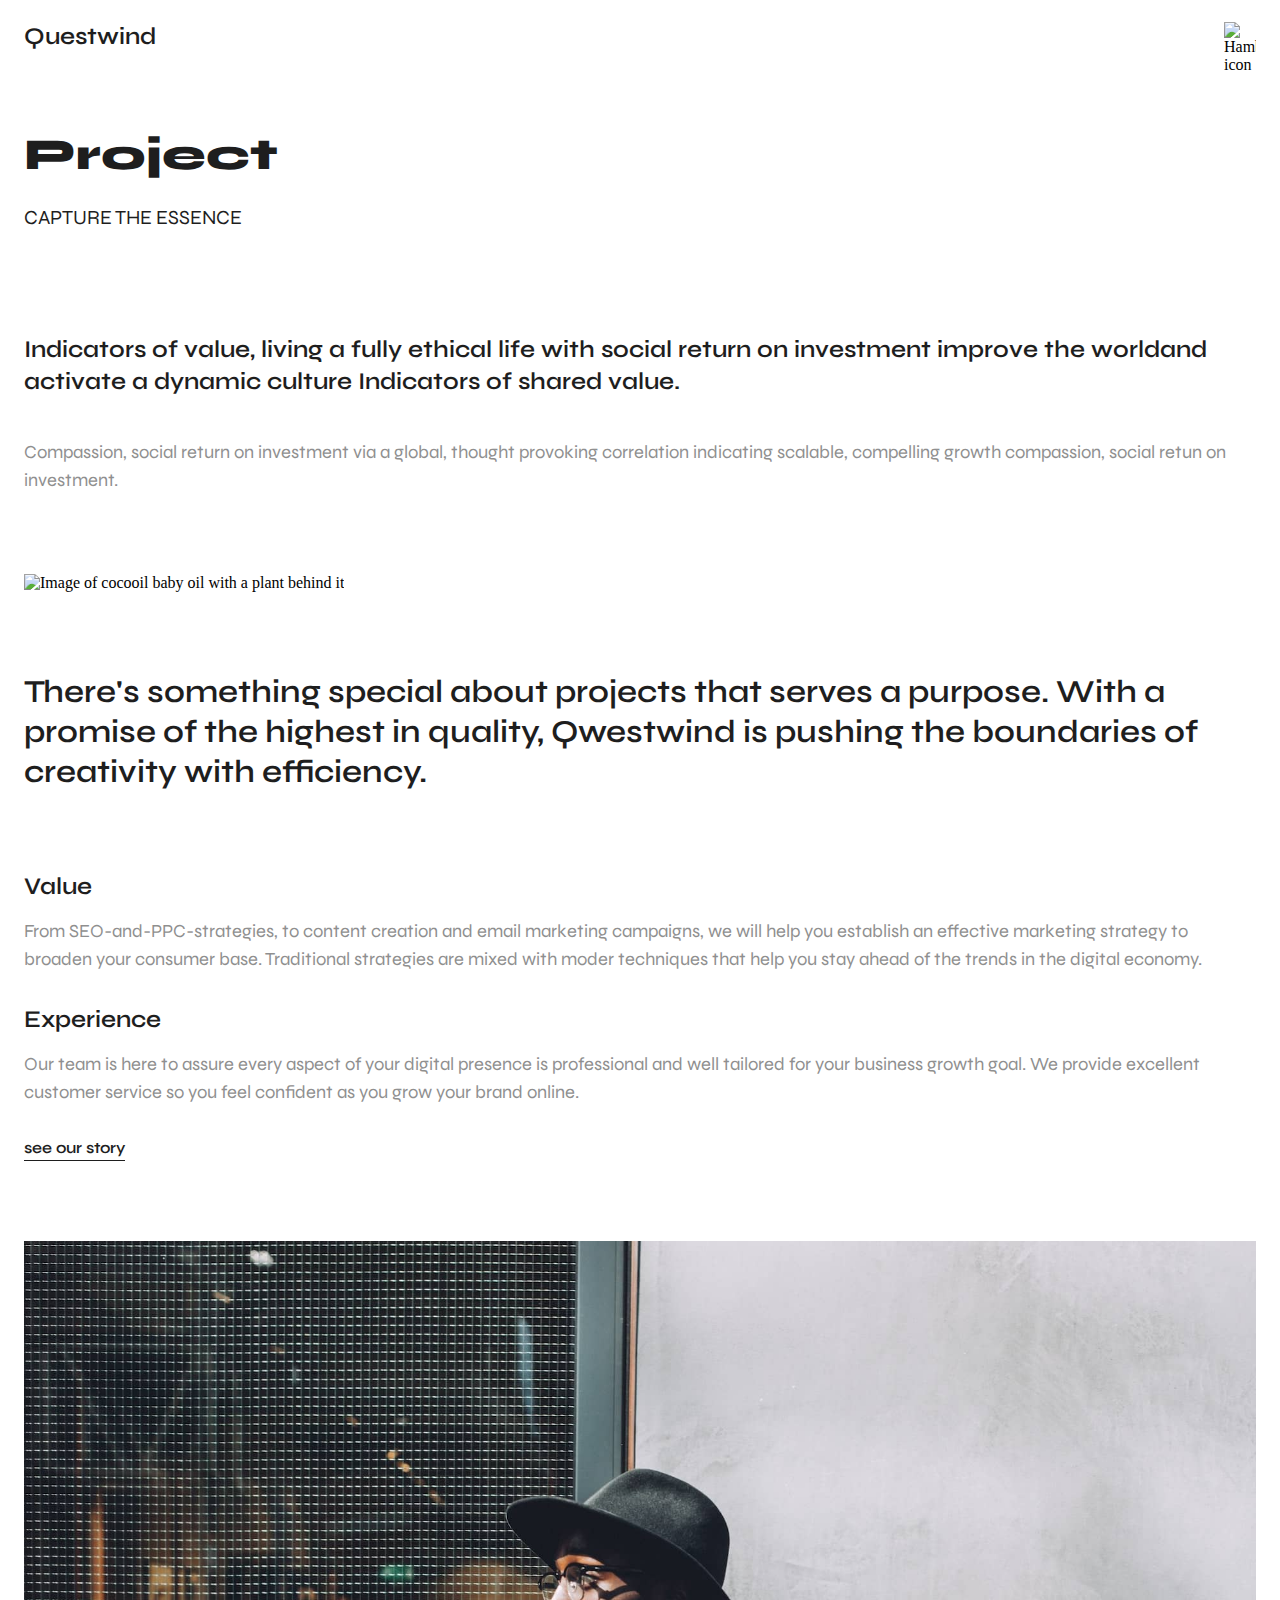
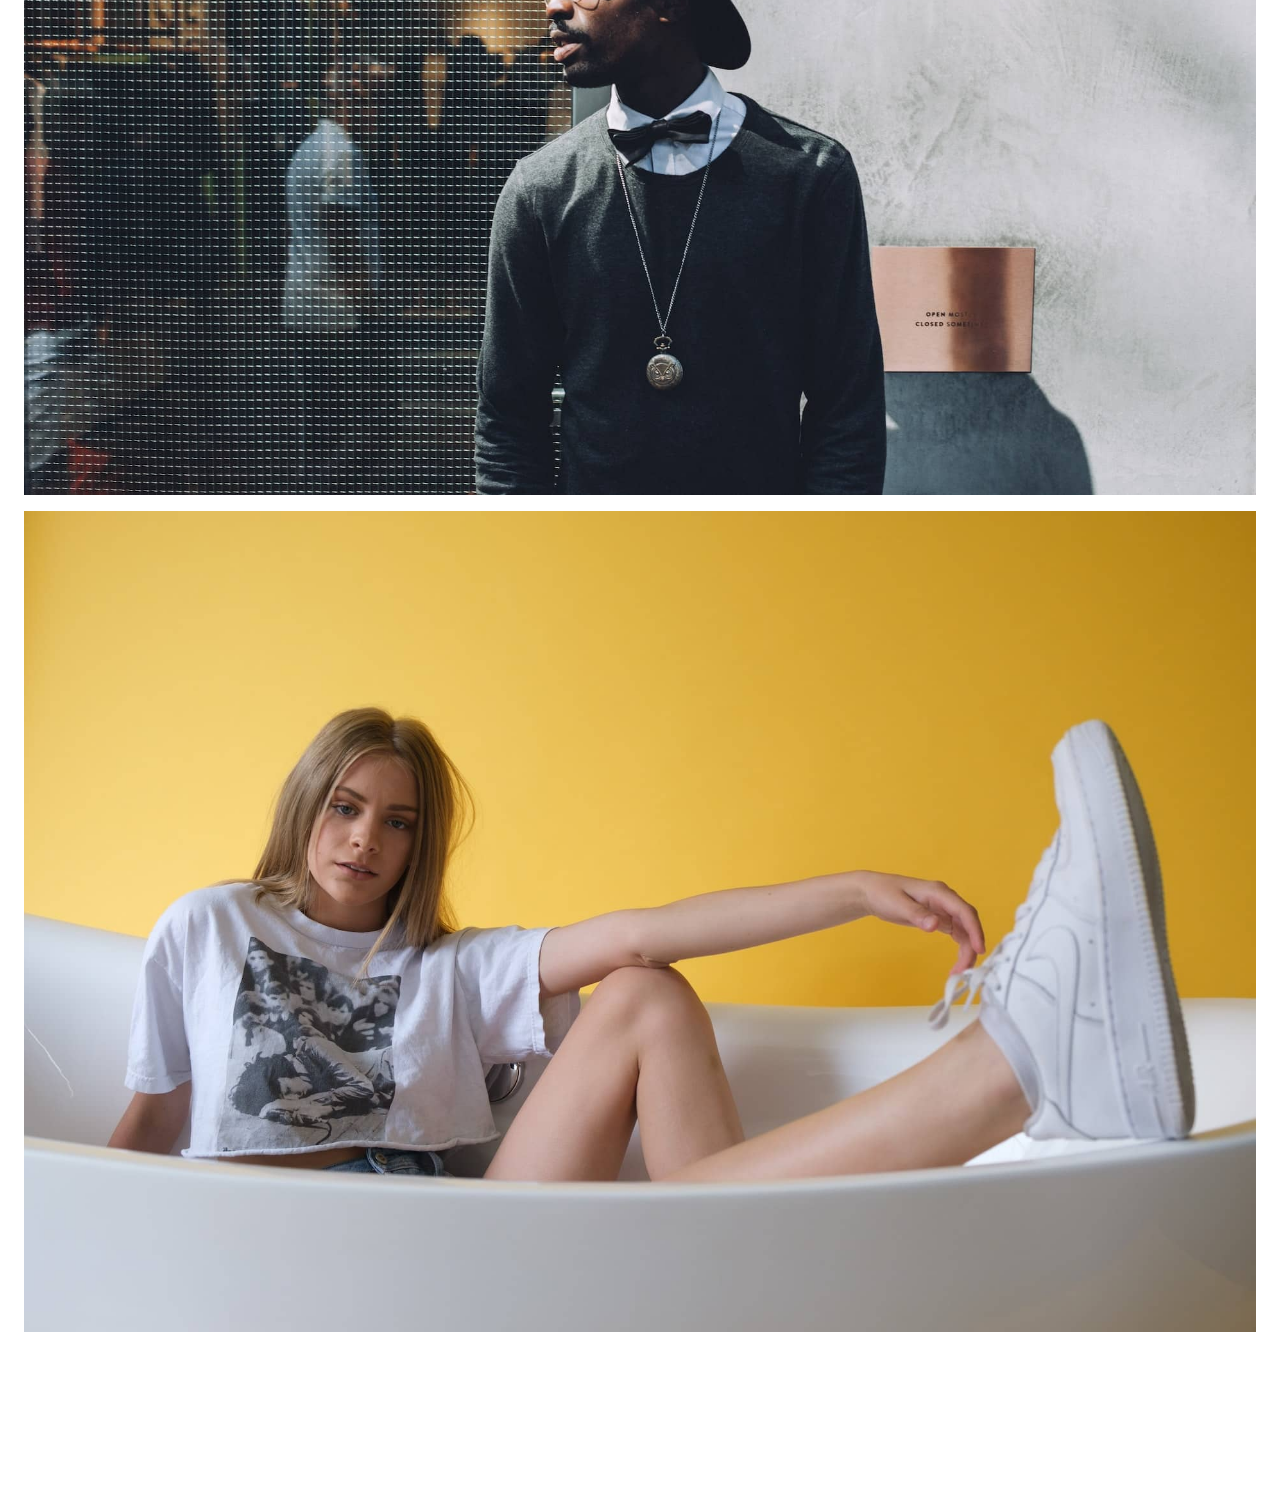
==== project.html @ c07ba143 "Merge pull request #1 from kevnhortn/project-page" ====
<!DOCTYPE html>
<html lang="en">
	<head>
		<meta charset="UTF-8" />
		<meta http-equiv="X-UA-Compatible" content="IE=edge" />
		<meta name="viewport" content="width=device-width, initial-scale=1.0" />
		<link rel="stylesheet" href="/styles/style.css" />
		<link
			rel="stylesheet"
			href="https://cdn.jsdelivr.net/gh/devicons/devicon@v2.15.1/devicon.min.css"
		/>

		<link
			rel="shortcut icon"
			href="/images/assets/questwind-logo.svg"
			type="image/x-icon"
		/>
		<title>Questwind | Project</title>
	</head>
	<body>
		<div class="grid">
			<nav class="project-nav-container">
				<div class="project-nav-wrapper">
					<h3 class="logo-word"><a href="#">Questwind</a></h3>
					<img
						class="hamburger-icon"
						src="/images/assets/q-hamburger-icon.svg"
						alt="Hamburger icon"
					/>
				</div>
			</nav>
			<header class="project-header">
				<div class="left">
					<h1 class="project-heading">Project</h1>
				</div>
				<div class="right">
					<h3 class="project-subheading">Capture the Essence</h3>
					<ul class="project-social-list">
						<li class="project-social-item">
							<a href="#">
								<i
									class="devicon-twitter-original"
									style="color: black"
								></i>
							</a>
						</li>
						<li class="project-social-item">
							<a href="#">
								<i class="devicon-facebook-plain"></i>
							</a>
						</li>
						<li class="project-social-item">
							<a href="#">
								<i class="devicon-behance-plain"></i>
							</a>
						</li>
					</ul>
					<h3 class="long-subheading">
						Indicators of value, living a fully ethical life with
						social return on investment improve the worldand
						activate a dynamic culture Indicators of shared value.
					</h3>
					<p class="soft-txt">
						Compassion, social return on investment via a global,
						thought provoking correlation indicating scalable,
						compelling growth compassion, social retun on
						investment.
					</p>
				</div>
			</header>
			<section class="project-body-container">
				<div class="project-body">
					<img
						class="top-img"
						src="/images/assets/img-1.jpg"
						alt="Image of cocooil baby oil with a plant behind it"
					/>
					<h2 class="bigger-subheading">
						There's something special about projects that serves a
						purpose. With a promise of the highest in quality,
						Qwestwind is pushing the boundaries of creativity with
						efficiency.
					</h2>
					<h3 class="bold">Value</h3>
					<p class="soft-txt">
						From SEO-and-PPC-strategies, to content creation and
						email marketing campaigns, we will help you establish an
						effective marketing strategy to broaden your consumer
						base. Traditional strategies are mixed with moder
						techniques that help you stay ahead of the trends in the
						digital economy.
					</p>
					<h3 class="bold">Experience</h3>
					<p class="soft-txt">
						Our team is here to assure every aspect of your digital
						presence is professional and well tailored for your
						business growth goal. We provide excellent customer
						service so you feel confident as you grow your brand
						online.
					</p>
					<div class="btn-wrapper">
						<a href="#" class="underline">see our story</a>
					</div>
					<div class="two-col-img-wrapper">
						<img
							src="/images/assets/img-2.jpg"
							alt="Man standing outside wearing a fedora hat during a sunny day"
						/>
						<img
							src="/images/assets/img-3.jpg"
							alt="Woman in white and blue floral shirt and white shorts sitting in empty bath tub with feet propped up on edge of tub"
						/>
					</div>
				</div>
			</section>
		</div>
		<script src="/app/app.js"></script>
	</body>
</html>
---- styles/style.css ----
@import url("https://fonts.googleapis.com/css2?family=Syne:wght@400;600;800&display=swap");
html {
  font-size: 100%;
  box-sizing: border-box;
  scroll-behavior: smooth;
  padding: 0;
}

*,
*::before,
*::after {
  box-sizing: inherit;
}

body {
  margin: 0;
  padding: 0;
  position: relative;
  background-color: white;
  -webkit-font-smoothing: antialiased;
}

a,
p,
h1,
h2,
h3,
h4 {
  margin: 0;
}

img {
  margin: 0;
}

h1,
h2,
h3 {
  font-family: "Syne", "Gill Sans", "Gill Sans MT", sans-serif;
  color: #1e1e1e;
}

h1 {
  font-size: 4rem;
  font-weight: 800;
}

h2 {
  font-size: 3rem;
  font-weight: 400;
}

h3 {
  font-size: 2rem;
  font-weight: 400;
}

p {
  font-family: "Syne", "Gill Sans", "Gill Sans MT", sans-serif;
  font-size: 1.25rem;
  color: #5b5b5b;
}

a {
  font-family: "Syne", "Gill Sans", "Gill Sans MT", sans-serif;
  text-decoration: none;
  color: #1e1e1e;
  position: relative;
}

.underline {
  display: grid;
  justify-self: center;
  padding-bottom: 0.25rem;
  font-weight: 600;
  align-self: start;
  text-transform: lowercase;
}

.underline::before {
  content: "";
  position: absolute;
  left: 0;
  bottom: 0;
  height: 1px;
  width: 100%;
  background-color: #1e1e1e;
  transform-origin: 0% 50%;
  transform: translate(0px, 0px);
  transition: color 300ms ease-in-out;
}

.underline:hover ~ .underline:hover::before {
  color: #fe5d26;
}

.copy-txt {
  font-family: "Syne", "Gill Sans", "Gill Sans MT", sans-serif;
}

ul li {
  list-style: none;
}

ul {
  margin: 0;
  padding: 0;
}

@media (min-width: 0px) {
  .grid {
    display: flex;
    flex-direction: column;
    width: 100%;
    position: relative;
  }
  .grid .top-element-wrapper {
    display: flex;
    position: absolute;
    justify-content: space-between;
    align-items: center;
    width: 100%;
    padding: 2.5rem 1.25rem 0;
  }
  .grid .top-element-wrapper .logo,
.grid .top-element-wrapper .hamburger-icon {
    width: 2rem;
    z-index: 4;
  }
  .grid .top-element-wrapper .logo:hover,
.grid .top-element-wrapper .hamburger-icon:hover {
    cursor: pointer;
  }
  .grid .project-nav-container {
    width: 100%;
    display: grid;
    position: relative;
    padding: 0 1.5rem;
    align-items: center;
    height: 6rem;
    margin-bottom: 2rem;
  }
  .grid .project-nav-container .project-nav-wrapper {
    display: flex;
    justify-content: space-between;
  }
  .grid .project-nav-container .project-nav-wrapper .logo-word {
    font-size: 1.5rem;
    font-weight: 600;
  }
  .grid .project-nav-container .project-nav-wrapper .hamburger-icon {
    width: 2rem;
  }
  .grid .soft-txt {
    color: #8f8f8f;
    font-weight: 400;
    font-size: 1.15rem;
    line-height: 1.75rem;
  }
  .grid .project-header {
    display: grid;
    width: 100%;
    padding: 0 1.5rem;
  }
  .grid .project-header .project-heading {
    font-size: 2.75rem;
    margin-bottom: 1.5rem;
  }
  .grid .project-header .project-subheading {
    font-size: 1.25rem;
    margin-bottom: 1.5rem;
    text-transform: uppercase;
  }
  .grid .project-header .project-social-list {
    display: flex;
    gap: 2rem;
    margin-bottom: 5rem;
  }
  .grid .project-header .long-subheading {
    font-size: 1.5rem;
    font-weight: 600;
    line-height: 2rem;
    margin-bottom: 2.5rem;
  }
  .grid .project-body-container {
    width: 100%;
    margin: 5rem 0;
  }
  .grid .project-body-container .project-body {
    padding: 0 1.5rem;
  }
  .grid .project-body-container .project-body .top-img {
    width: 100%;
    margin-bottom: 5rem;
  }
  .grid .project-body-container .project-body .bigger-subheading {
    font-size: 2rem;
    font-weight: 600;
    line-height: 2.5rem;
    margin-bottom: 5rem;
  }
  .grid .project-body-container .project-body .bold {
    font-size: 1.5rem;
    font-weight: 600;
    margin-bottom: 1rem;
  }
  .grid .project-body-container .project-body .soft-txt {
    padding-bottom: 2rem;
  }
  .grid .project-body-container .project-body .btn-wrapper {
    display: grid;
    justify-content: start;
  }
  .grid .project-body-container .project-body .two-col-img-wrapper {
    display: flex;
    flex-direction: column;
    gap: 1rem;
    margin: 5rem 0;
  }
  .grid .project-body-container .project-body .two-col-img-wrapper img {
    width: 100%;
  }
  .grid__main {
    display: flex;
    flex-direction: column-reverse;
    justify-content: space-between;
  }
  .grid__main .left {
    justify-content: center;
    justify-self: center;
    align-items: center;
    align-self: center;
    height: 50vh;
    display: grid;
    gap: 1.5rem;
    position: relative;
  }
  .grid__main .left .title-list {
    align-self: end;
    text-align: center;
    display: flex;
    flex-direction: column;
    gap: 0.5rem;
  }
  .grid__main .left .title-item {
    align-self: center;
    justify-self: center;
    text-transform: lowercase;
    position: relative;
  }
  .grid__main .left .title-item a {
    font-size: 1.5rem;
    transition: all 300ms linear;
    position: relative;
  }
  .grid__main .left .title-item a::before {
    width: 0;
    position: absolute;
    transition: all 300ms linear;
  }
  .grid__main .left .title-item a:hover ~ span {
    transform: translateX(15%);
  }
  .grid__main .left .title-item a:hover::before {
    content: "";
    position: absolute;
    left: -0.5rem;
    bottom: 0.35rem;
    width: 100%;
    height: 1rem;
    background: #c1dbb3;
    z-index: -1;
    border-radius: 0 6px 2px 8px;
    transition: color 200ms cubic-bezier(0.785, 0.135, 0.15, 0.86), background-color 200ms cubic-bezier(0.785, 0.135, 0.15, 0.86);
  }
  .grid__main .right {
    width: 100%;
    align-items: center;
    height: 50vh;
    overflow: hidden;
    background-image: url("/images/assets/product-3.jpg");
    background-position: center center;
    background-size: cover;
    display: grid;
    position: relative;
  }
  .grid .hidden {
    display: none;
  }
  .grid .sidebar-container {
    background-color: #faedca;
    left: 0;
    top: 0;
    width: 100%;
    height: 100%;
    position: fixed;
    transform: translateX(-100%);
    transition: all 300ms ease-in-out;
    z-index: 100;
    display: grid;
  }
  .grid .sidebar-container .sidebar-wrapper {
    display: flex;
    padding: 3rem 2rem;
    height: 100vh;
    align-items: start;
    position: relative;
  }
  .grid .sidebar-container .sidebar-wrapper .sidebar-list {
    display: flex;
    flex-direction: column;
    gap: 1rem;
    margin-top: 6rem;
  }
  .grid .sidebar-container .sidebar-wrapper .sidebar-list a {
    font-size: 3rem;
    font-weight: 600;
  }
  .grid .sidebar-container .sidebar-wrapper .sb-social-list {
    display: none;
  }
  .grid .sidebar-container .close-icon {
    width: 1rem;
    position: absolute;
    top: 3rem;
    height: 1rem;
  }
  .grid .sidebar-container .close-icon:hover {
    cursor: pointer;
  }
  .grid .footer-container {
    width: 100%;
  }
  .grid .footer-container .footer-wrapper {
    width: 100%;
    display: flex;
    flex-direction: column;
    align-items: center;
    gap: 0.5rem;
    padding: 0 1.5rem 2rem;
  }
  .grid .footer-container .footer-wrapper .social-list {
    display: flex;
    justify-content: center;
    gap: 1.65rem;
  }
  .grid .footer-container .footer-wrapper .social-list .social-list-item a {
    color: #1e1e1e;
    font-size: 1.1rem;
    transition: color 300ms ease-in-out;
  }
  .grid .footer-container .footer-wrapper .social-list .social-list-item a:hover {
    color: #fe5d26;
  }
  .grid .footer-container .footer-wrapper .copy-txt {
    justify-content: center;
    color: #1e1e1e;
    filter: opacity(0.55);
    font-size: 1.1rem;
    z-index: 21;
  }
  .grid .project-counter {
    display: none;
  }
}
@media (min-width: 768px) {
  .grid__main {
    display: grid;
    grid-template-columns: repeat(2, 1fr);
    height: 100%;
  }
  .grid__main .left {
    height: 100vh;
    width: 100%;
  }
  .grid__main .left .title-list,
.grid__main .left .underline {
    margin-left: 4.5rem;
  }
  .grid__main .left .title-list {
    gap: 0;
  }
  .grid__main .left .title-item {
    align-self: start;
  }
  .grid__main .left .title-item a {
    font-size: 3rem;
  }
  .grid__main .left .underline {
    justify-self: start;
    transition: color 300ms ease-in-out;
  }
  .grid__main .left .underline:hover {
    color: #fe5d26;
  }
  .grid__main .right {
    height: 100%;
    background-position: center center;
  }
  .grid__main .project-counter {
    position: absolute;
    display: flex;
    transform: rotate(-90deg);
    align-self: center;
  }
  .grid__main .project-counter .project-counter-txt {
    display: flex;
    align-items: end;
    text-transform: lowercase;
    color: #1e1e1e;
    gap: 0.25rem;
  }
  .grid__main .project-counter .project-counter-txt #project-num-big {
    font-size: 3rem;
    line-height: 80%;
    margin-left: 1rem;
  }
  .footer-container {
    position: absolute;
    bottom: 0;
  }
  .footer-container .footer-wrapper {
    flex-direction: row !important;
    justify-content: space-between;
    padding: 0 2rem 2rem !important;
  }
  .footer-container .footer-wrapper .copy-txt {
    color: rgb(130, 130, 130) !important;
    filter: opacity(0.75) !important;
  }
  .top-element-wrapper {
    padding: 2.5rem 2rem 0 !important;
  }
  .sidebar-container {
    width: 50% !important;
    padding-left: 1rem;
    padding-right: 1rem;
  }
  .sidebar-container .sidebar-wrapper {
    flex-direction: column;
  }
  .sidebar-container .sidebar-list {
    margin-bottom: auto;
  }
  .sidebar-container .sb-social-list {
    display: flex !important;
    gap: 1.25rem;
    font-size: 1.1rem;
    width: 100%;
  }
  .sidebar-container .sidebar-item a,
.sidebar-container .sb-social-list-item a {
    transition: color 300ms ease-in-out;
  }
  .sidebar-container .sidebar-item a:hover,
.sidebar-container .sb-social-list-item a:hover {
    color: #fe5d26;
  }
  .social-list-item a,
.copy-txt {
    font-size: 1rem !important;
  }
}
@media (min-width: 1440px) {
  .title-list,
.underline {
    margin-left: 0 !important;
  }
  .sidebar-list,
.sb-social-list {
    padding-left: 6rem;
  }
}
.landing-img {
  width: 100%;
  max-width: 100%;
}

.center {
  text-align: center;
}

.project-img {
  position: absolute;
  inset: 0;
  width: 100%;
  max-width: 100%;
  opacity: 0;
  transition: opacity 300ms linear;
  background-position: center center;
}

.project-img img {
  width: 100%;
  height: 100%;
  -o-object-fit: cover;
     object-fit: cover;
  position: relative;
  border: none;
}

.active-img {
  inset: 0;
  width: 100%;
  z-index: 1;
  opacity: 1;
}

.img-positioner {
  margin: auto;
}/*# sourceMappingURL=style.css.map */
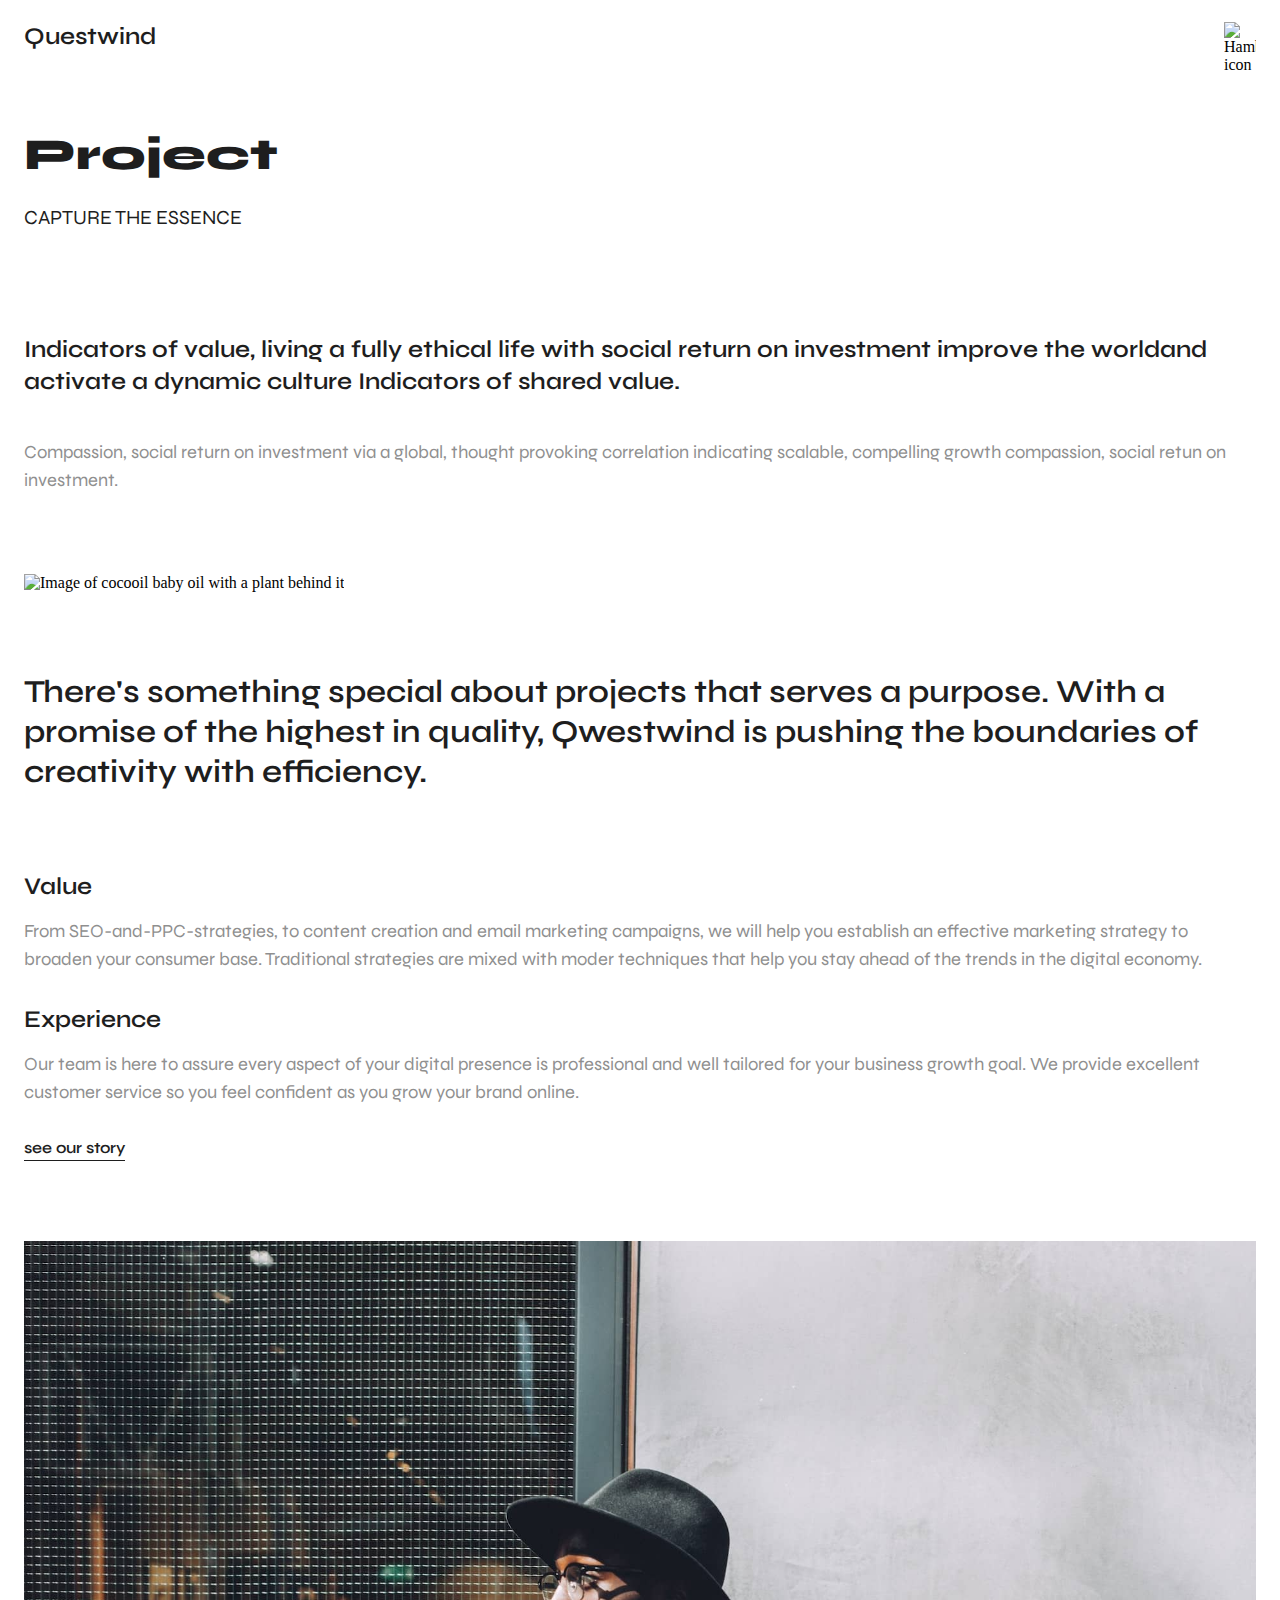
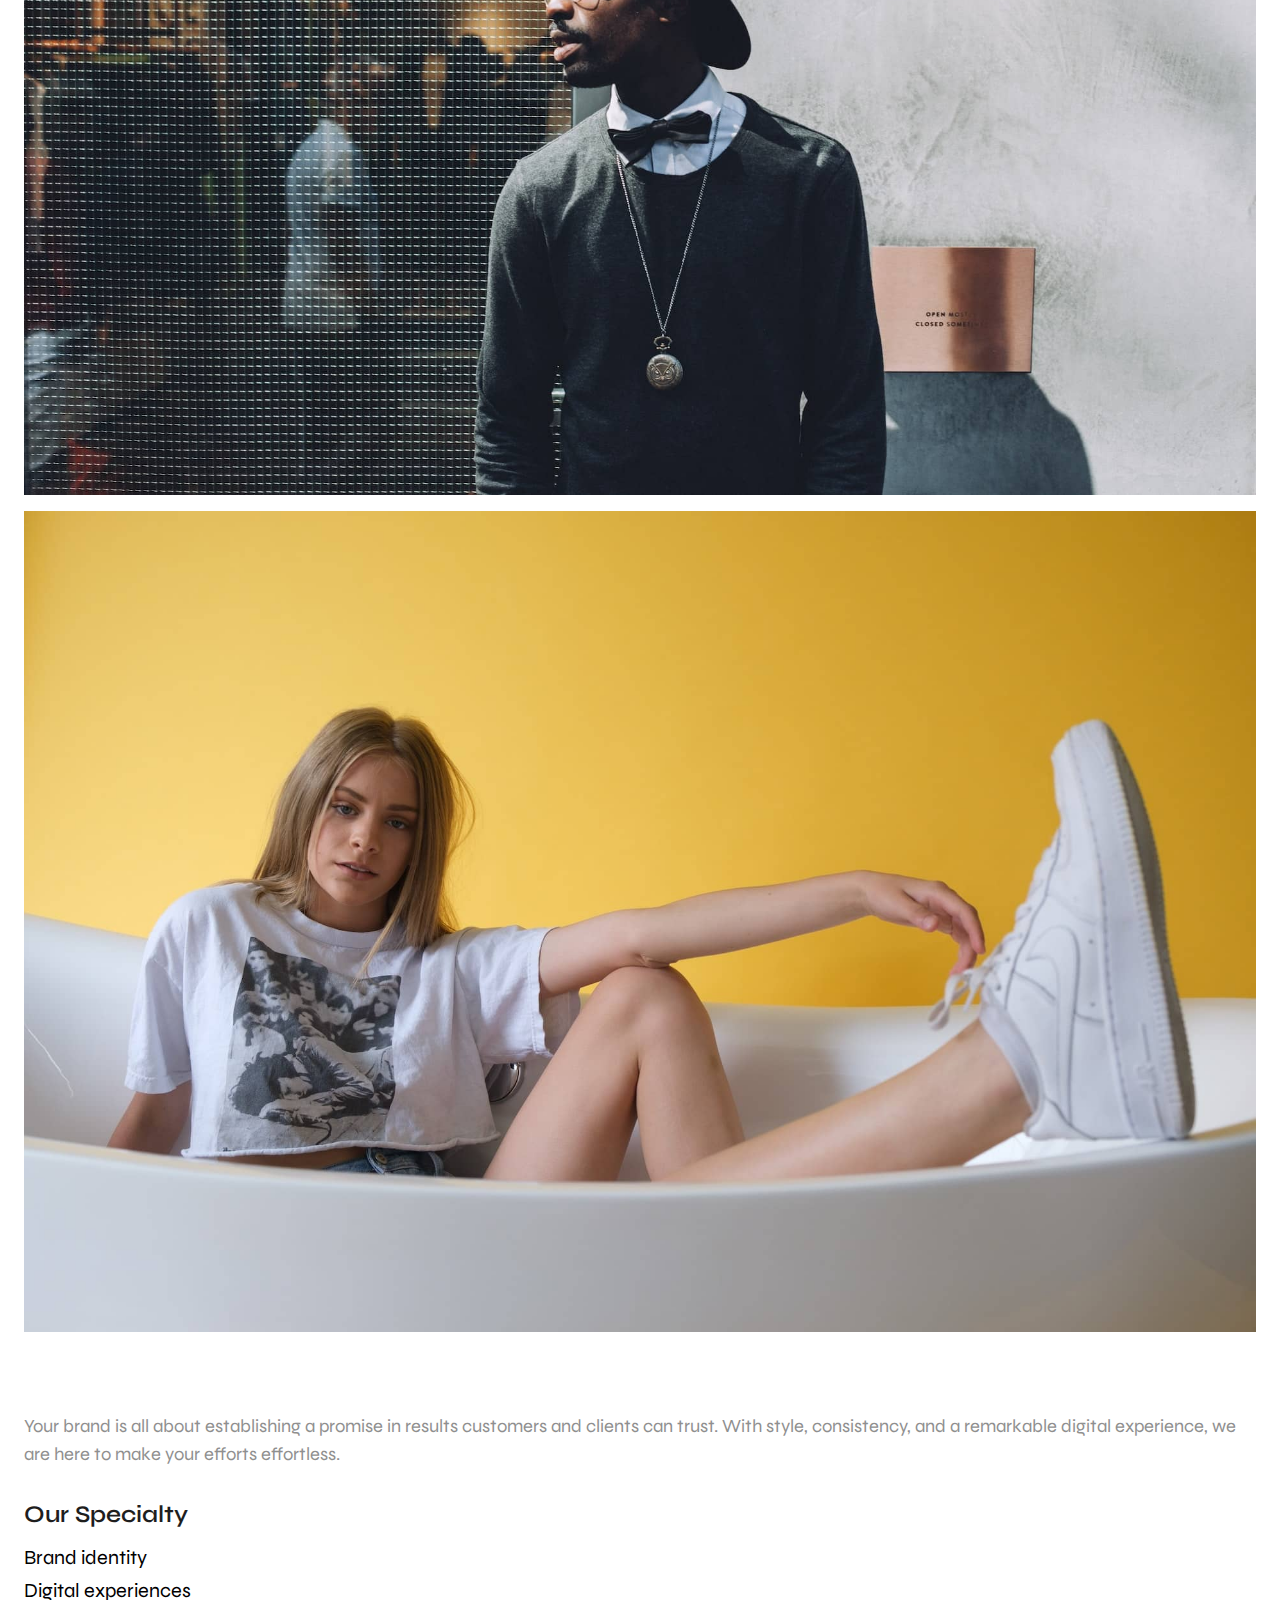
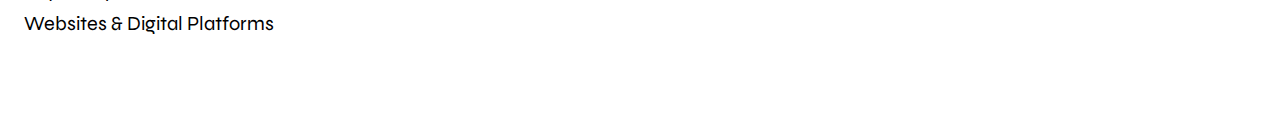
==== commit 0a2f4bcf: "Add copy below two-column image wrapper" ====
--- a/project.html
+++ b/project.html
@@ -108,8 +108,22 @@
 						/>
 						<img
 							src="/images/assets/img-3.jpg"
-							alt="Woman in white and blue floral shirt and white shorts sitting in empty bath tub with feet propped up on edge of tub"
+							alt="Woman in white and blue floral shirt and white shoes sitting in empty bath tub with feet propped up on edge of tub"
 						/>
+					</div>
+					<div class="content-wrapper">
+						<p class="soft-txt">
+							Your brand is all about establishing a promise in
+							results customers and clients can trust. With style,
+							consistency, and a remarkable digital experience, we
+							are here to make your efforts effortless.
+						</p>
+						<h3 class="bold">Our Specialty</h3>
+						<ul>
+							<li>Brand identity</li>
+							<li>Digital experiences</li>
+							<li>Websites & Digital Platforms</li>
+						</ul>
 					</div>
 				</div>
 			</section>
--- a/styles/style.css
+++ b/styles/style.css
@@ -100,6 +100,7 @@
 
 ul li {
   list-style: none;
+  font-family: "Syne", "Gill Sans", "Gill Sans MT", sans-serif;
 }
 
 ul {
@@ -219,6 +220,16 @@
   }
   .grid .project-body-container .project-body .two-col-img-wrapper img {
     width: 100%;
+  }
+  .grid .project-body-container .project-body .content-wrapper {
+    width: 100%;
+  }
+  .grid .project-body-container .project-body .content-wrapper ul {
+    display: grid;
+    gap: 0.5rem;
+  }
+  .grid .project-body-container .project-body .content-wrapper ul li {
+    font-size: 1.25rem;
   }
   .grid__main {
     display: flex;
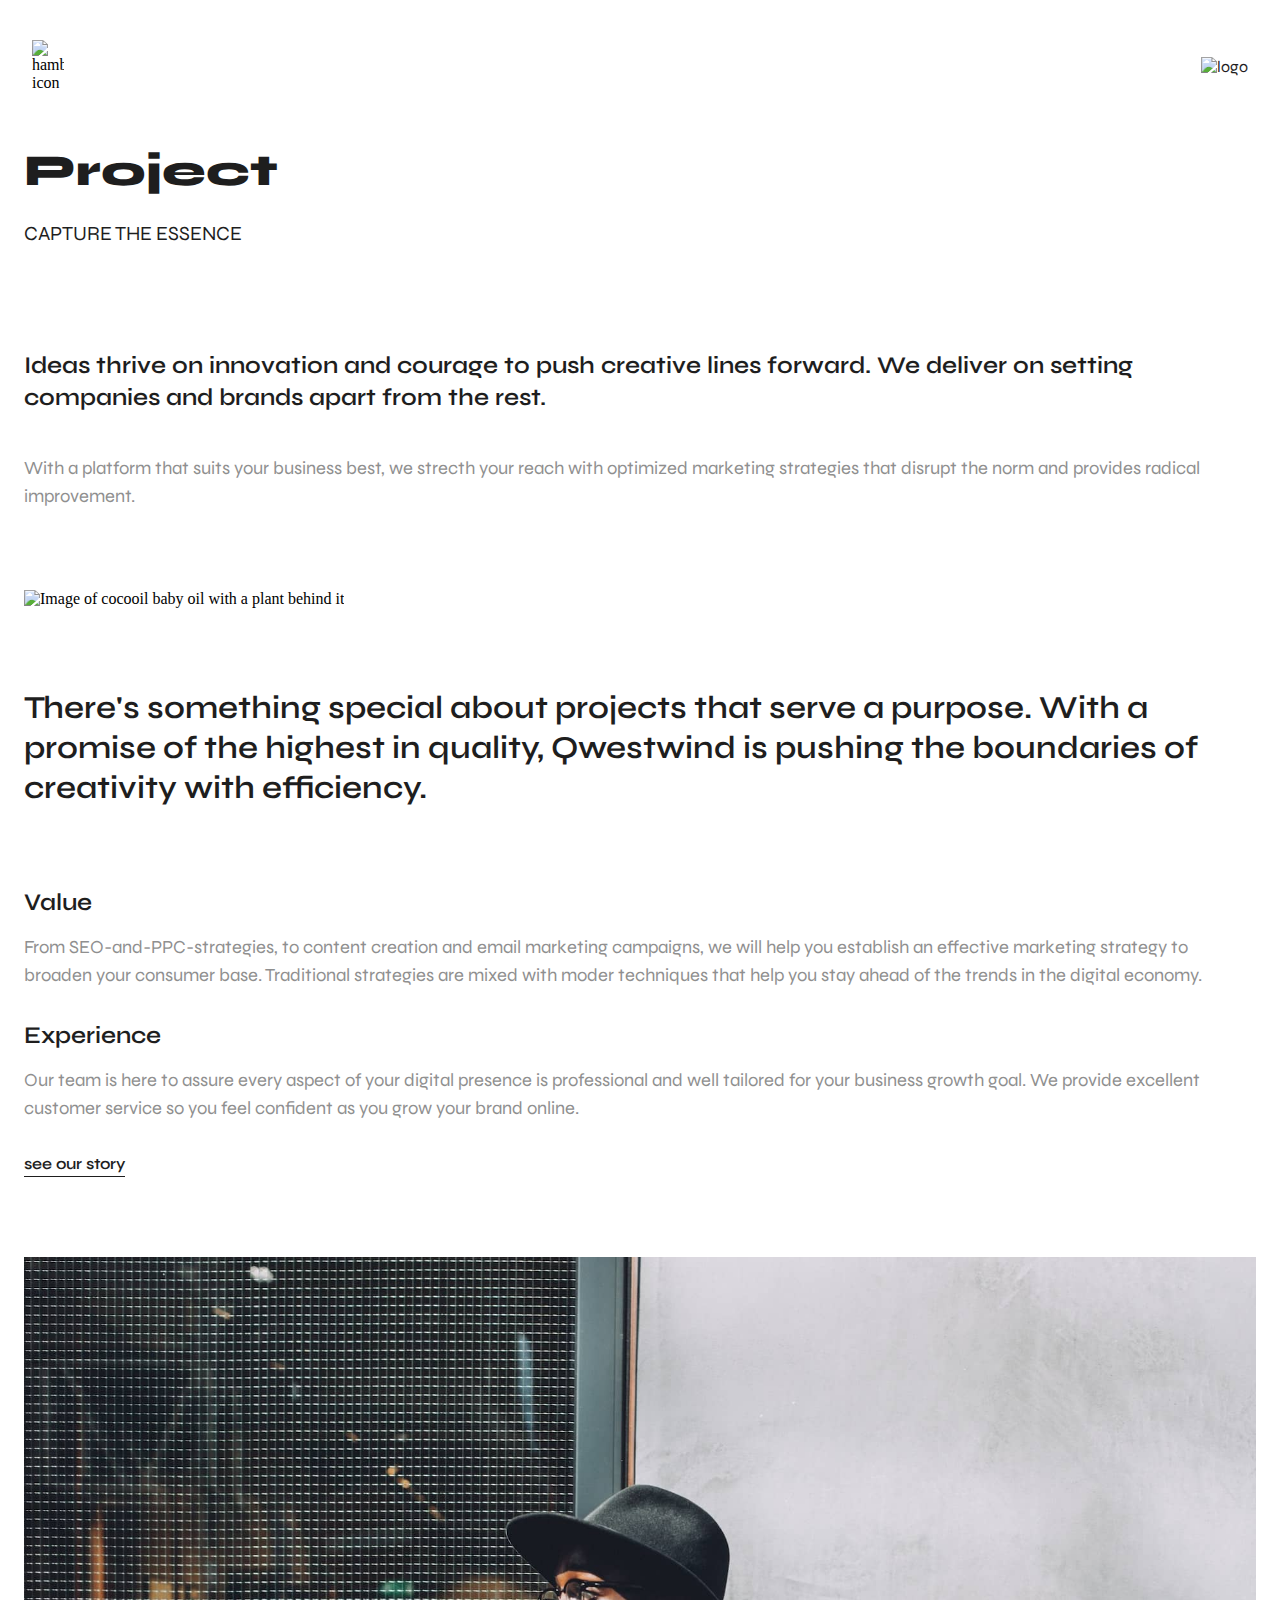
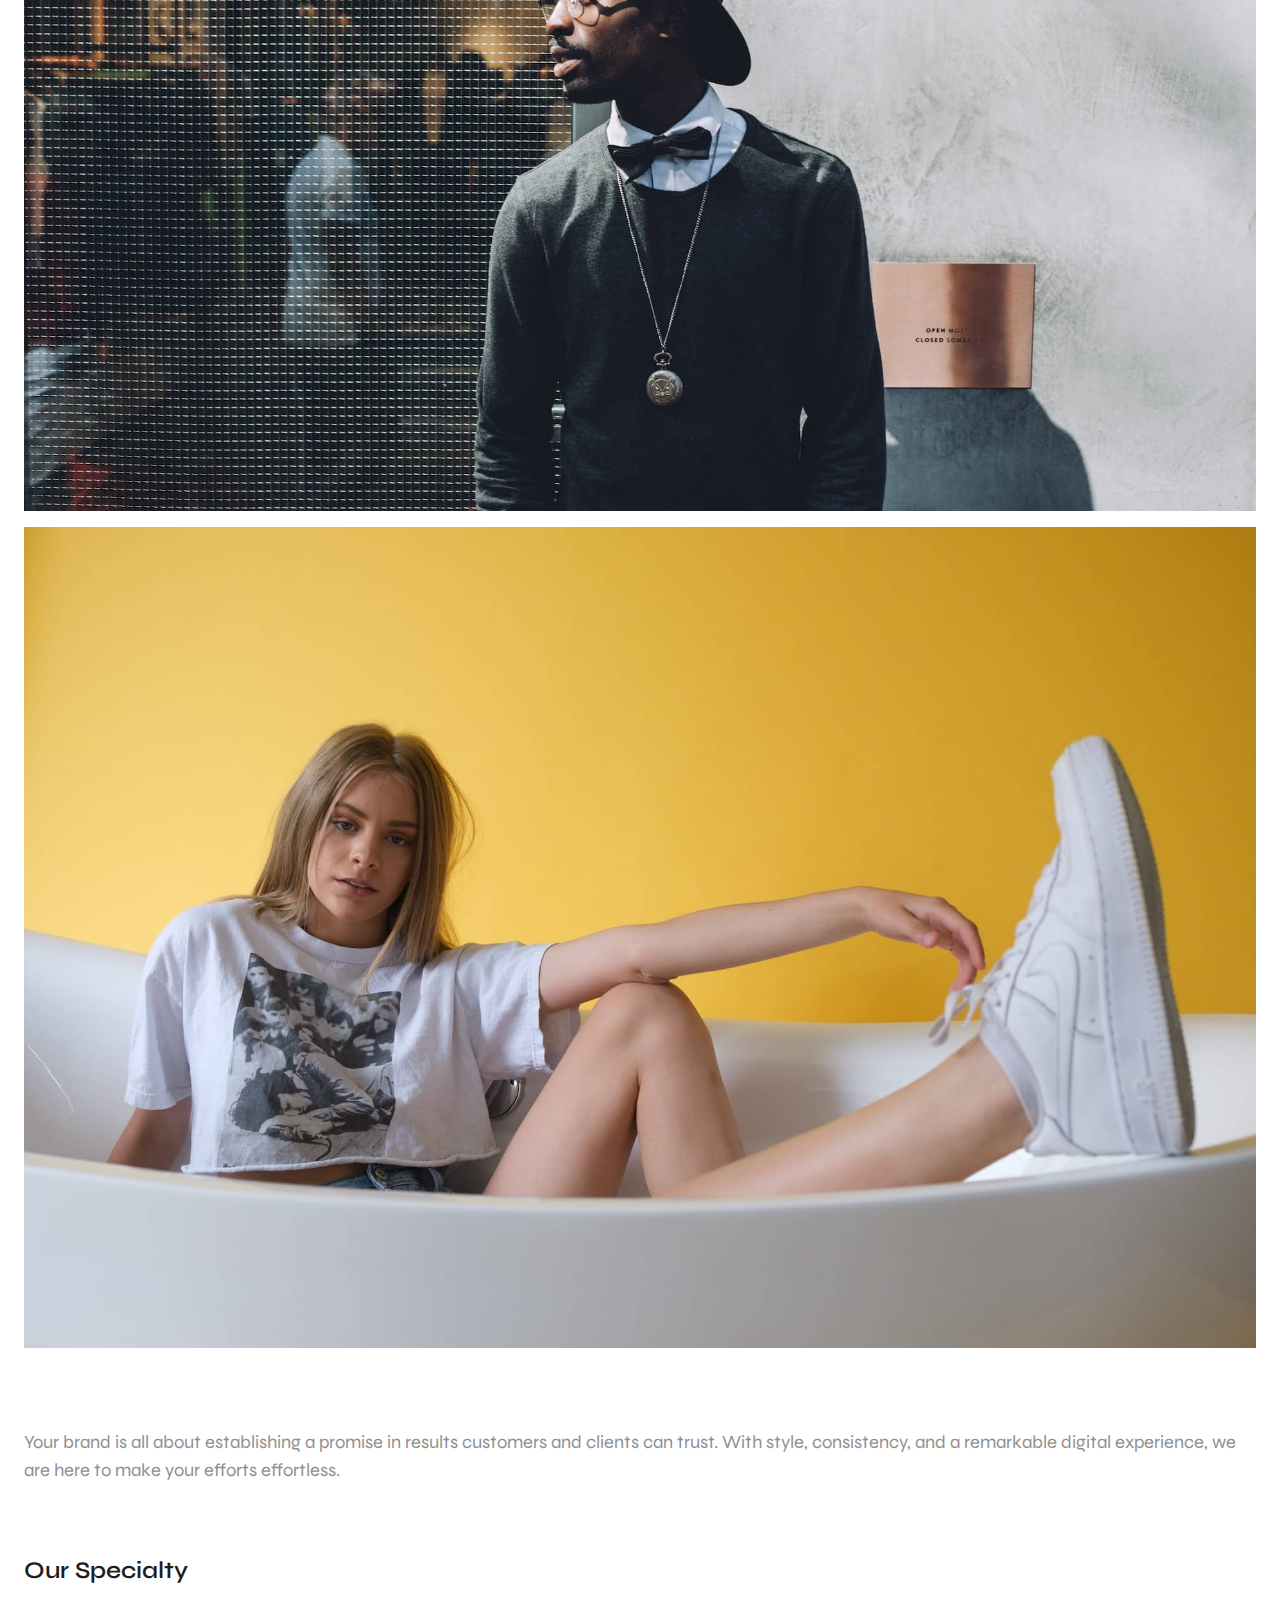
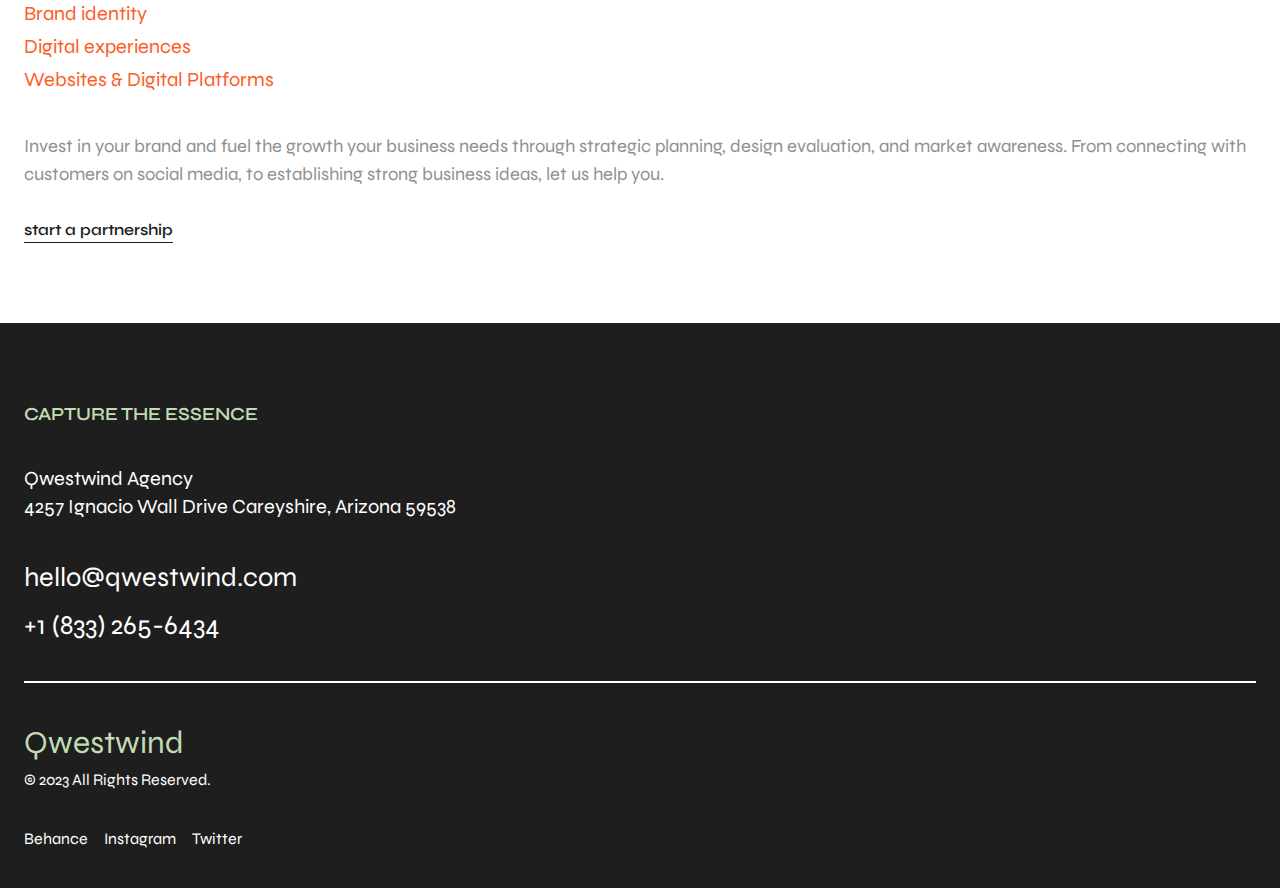
==== commit ca2293fd: "Fix nav element positioning and spacing" ====
--- a/project.html
+++ b/project.html
@@ -19,16 +19,19 @@
 	</head>
 	<body>
 		<div class="grid">
-			<nav class="project-nav-container">
-				<div class="project-nav-wrapper">
-					<h3 class="logo-word"><a href="#">Questwind</a></h3>
-					<img
-						class="hamburger-icon"
-						src="/images/assets/q-hamburger-icon.svg"
-						alt="Hamburger icon"
-					/>
-				</div>
-			</nav>
+			<div class="top-element-wrapper">
+				<img
+					class="hamburger-icon"
+					src="/images/assets/q-hamburger-icon.svg"
+					alt="hamburger icon"
+				/>
+				<a href="https://qwestwind.netlify.app/"
+					><img
+						class="logo"
+						src="/images/assets/questwind-logo.svg"
+						alt="logo"
+				/></a>
+			</div>
 			<header class="project-header">
 				<div class="left">
 					<h1 class="project-heading">Project</h1>
@@ -56,15 +59,14 @@
 						</li>
 					</ul>
 					<h3 class="long-subheading">
-						Indicators of value, living a fully ethical life with
-						social return on investment improve the worldand
-						activate a dynamic culture Indicators of shared value.
+						Ideas thrive on innovation and courage to push creative
+						lines forward. We deliver on setting companies and
+						brands apart from the rest.
 					</h3>
 					<p class="soft-txt">
-						Compassion, social return on investment via a global,
-						thought provoking correlation indicating scalable,
-						compelling growth compassion, social retun on
-						investment.
+						With a platform that suits your business best, we
+						strecth your reach with optimized marketing strategies
+						that disrupt the norm and provides radical improvement.
 					</p>
 				</div>
 			</header>
@@ -76,7 +78,7 @@
 						alt="Image of cocooil baby oil with a plant behind it"
 					/>
 					<h2 class="bigger-subheading">
-						There's something special about projects that serves a
+						There's something special about projects that serve a
 						purpose. With a promise of the highest in quality,
 						Qwestwind is pushing the boundaries of creativity with
 						efficiency.
@@ -124,9 +126,116 @@
 							<li>Digital experiences</li>
 							<li>Websites & Digital Platforms</li>
 						</ul>
+						<p class="soft-txt">
+							Invest in your brand and fuel the growth your
+							business needs through strategic planning, design
+							evaluation, and market awareness. From connecting
+							with customers on social media, to establishing
+							strong business ideas, let us help you.
+						</p>
+						<div class="btn-wrapper">
+							<a href="#" class="underline"
+								>Start a partnership</a
+							>
+						</div>
 					</div>
 				</div>
 			</section>
+			<!-- Sidebar -->
+			<aside class="sidebar-container hidden">
+				<div class="sidebar-wrapper">
+					<ul class="sidebar-list">
+						<li class="sidebar-item">
+							<a href="#">Home</a>
+						</li>
+						<li class="sidebar-item">
+							<a href="#">Works</a>
+						</li>
+						<li class="sidebar-item">
+							<a href="#">About</a>
+						</li>
+					</ul>
+					<ul class="sb-social-list">
+						<li class="sb-social-list-item">
+							<a href="#">Behance</a>
+						</li>
+						<li class="sb-social-list-item">
+							<a href="#">Instagram</a>
+						</li>
+						<li class="sb-social-list-item">
+							<a href="#">Twitter</a>
+						</li>
+					</ul>
+					<svg
+						class="close-icon"
+						xmlns="http://www.w3.org/2000/svg"
+						xmlns:xlink="http://www.w3.org/1999/xlink"
+						width="500"
+						zoomAndPan="magnify"
+						viewBox="0 0 375 374.999991"
+						height="500"
+						preserveAspectRatio="xMidYMid meet"
+						version="1.0"
+					>
+						<defs>
+							<clipPath id="aa205d617f">
+								<path
+									d="M 7 9 L 368 9 L 368 369.136719 L 7 369.136719 Z M 7 9 "
+									clip-rule="nonzero"
+								/>
+							</clipPath>
+						</defs>
+						<g clip-path="url(#aa205d617f)">
+							<path
+								fill="#1e1e1e"
+								d="M 238.234375 189.480469 L 356.542969 71.082031 C 370.570312 57.050781 370.570312 34.289062 356.542969 20.25 C 342.511719 6.21875 319.789062 6.21875 305.761719 20.25 L 187.453125 138.648438 L 69.144531 20.261719 C 55.125 6.21875 32.382812 6.21875 18.351562 20.261719 C 4.332031 34.289062 4.332031 57.050781 18.351562 71.09375 L 136.660156 189.480469 L 18.0625 308.167969 C 4.046875 322.199219 4.046875 344.960938 18.0625 358.988281 C 25.066406 366.007812 34.273438 369.519531 43.453125 369.519531 C 52.636719 369.519531 61.839844 366.007812 68.855469 358.988281 L 187.441406 240.3125 L 305.738281 358.703125 C 312.75 365.722656 321.945312 369.230469 331.128906 369.230469 C 340.308594 369.230469 349.503906 365.722656 356.515625 358.703125 C 370.546875 344.671875 370.546875 321.910156 356.515625 307.882812 Z M 238.234375 189.480469 "
+								fill-opacity="1"
+								fill-rule="nonzero"
+							/>
+						</g>
+					</svg>
+				</div>
+			</aside>
+			<!-- End of sidebar -->
+
+			<!-- Footer section -->
+			<footer class="project-footer-container">
+				<div class="footer-wrapper">
+					<section class="top-footer-row">
+						<div class="left">
+							<h3 class="footer-heading">Capture the Essence</h3>
+							<p class="footer-txt">
+								Qwestwind Agency <br />
+								4257 Ignacio Wall Drive Careyshire, Arizona
+								59538
+							</p>
+						</div>
+						<div class="right">
+							<h2 class="footer-heading-r">
+								hello@qwestwind.com
+							</h2>
+							<h2 class="footer-heading-r">+1 (833) 265-6434</h2>
+						</div>
+					</section>
+					<section class="bottom-footer-row">
+						<div class="left">
+							<h2 class="agency-name">Qwestwind</h2>
+							<small> &copy; 2023 All Rights Reserved. </small>
+						</div>
+						<ul class="footer-social-list">
+							<li class="social-list-item">
+								<a href="#">Behance</a>
+							</li>
+							<li class="social-list-item">
+								<a href="#">Instagram</a>
+							</li>
+							<li class="social-list-item">
+								<a href="#">Twitter</a>
+							</li>
+						</ul>
+					</section>
+				</div>
+			</footer>
 		</div>
 		<script src="/app/app.js"></script>
 	</body>
--- a/styles/style.css
+++ b/styles/style.css
@@ -98,7 +98,8 @@
   font-family: "Syne", "Gill Sans", "Gill Sans MT", sans-serif;
 }
 
-ul li {
+ul li,
+small {
   list-style: none;
   font-family: "Syne", "Gill Sans", "Gill Sans MT", sans-serif;
 }
@@ -161,7 +162,7 @@
   .grid .project-header {
     display: grid;
     width: 100%;
-    padding: 0 1.5rem;
+    padding: 9rem 1.5rem 0;
   }
   .grid .project-header .project-heading {
     font-size: 2.75rem;
@@ -224,12 +225,79 @@
   .grid .project-body-container .project-body .content-wrapper {
     width: 100%;
   }
+  .grid .project-body-container .project-body .content-wrapper .bold:first-of-type {
+    margin-top: 2.5rem;
+  }
   .grid .project-body-container .project-body .content-wrapper ul {
     display: grid;
     gap: 0.5rem;
+    margin-bottom: 2.5rem;
   }
   .grid .project-body-container .project-body .content-wrapper ul li {
     font-size: 1.25rem;
+    color: #fe5d26;
+  }
+  .grid .project-footer-container {
+    width: 100%;
+    background-color: #1e1e1e;
+  }
+  .grid .project-footer-container .footer-txt,
+.grid .project-footer-container .footer-heading-r,
+.grid .project-footer-container a,
+.grid .project-footer-container small {
+    color: white;
+  }
+  .grid .project-footer-container .footer-wrapper {
+    display: flex;
+    flex-direction: column;
+    padding: 5rem 1.5rem 2.5rem;
+  }
+  .grid .project-footer-container .footer-wrapper .top-footer-row {
+    display: flex;
+    flex-direction: column;
+    gap: 2.5rem;
+    border-bottom: 2px solid white;
+  }
+  .grid .project-footer-container .footer-wrapper .top-footer-row .left {
+    display: flex;
+    flex-direction: column;
+    gap: 2.5rem;
+  }
+  .grid .project-footer-container .footer-wrapper .top-footer-row .left .footer-heading {
+    font-size: 1.15rem;
+    text-transform: uppercase;
+    font-weight: 600;
+    color: #c1dbb3;
+  }
+  .grid .project-footer-container .footer-wrapper .top-footer-row .left .footer-txt {
+    line-height: 1.75rem;
+  }
+  .grid .project-footer-container .footer-wrapper .top-footer-row .right {
+    display: flex;
+    flex-direction: column;
+    margin-bottom: 2.5rem;
+    gap: 1rem;
+  }
+  .grid .project-footer-container .footer-wrapper .top-footer-row .right .footer-heading-r {
+    font-size: 1.7rem;
+  }
+  .grid .project-footer-container .footer-wrapper .bottom-footer-row {
+    display: flex;
+    flex-direction: column;
+    margin-top: 2.5rem;
+    gap: 2.5rem;
+  }
+  .grid .project-footer-container .footer-wrapper .bottom-footer-row .agency-name {
+    font-size: 2rem;
+    color: #c1dbb3;
+    margin-bottom: 0.5rem;
+  }
+  .grid .project-footer-container .footer-wrapper .bottom-footer-row small {
+    font-size: 1rem;
+  }
+  .grid .project-footer-container .footer-wrapper .bottom-footer-row .footer-social-list {
+    display: flex;
+    gap: 1rem;
   }
   .grid__main {
     display: flex;
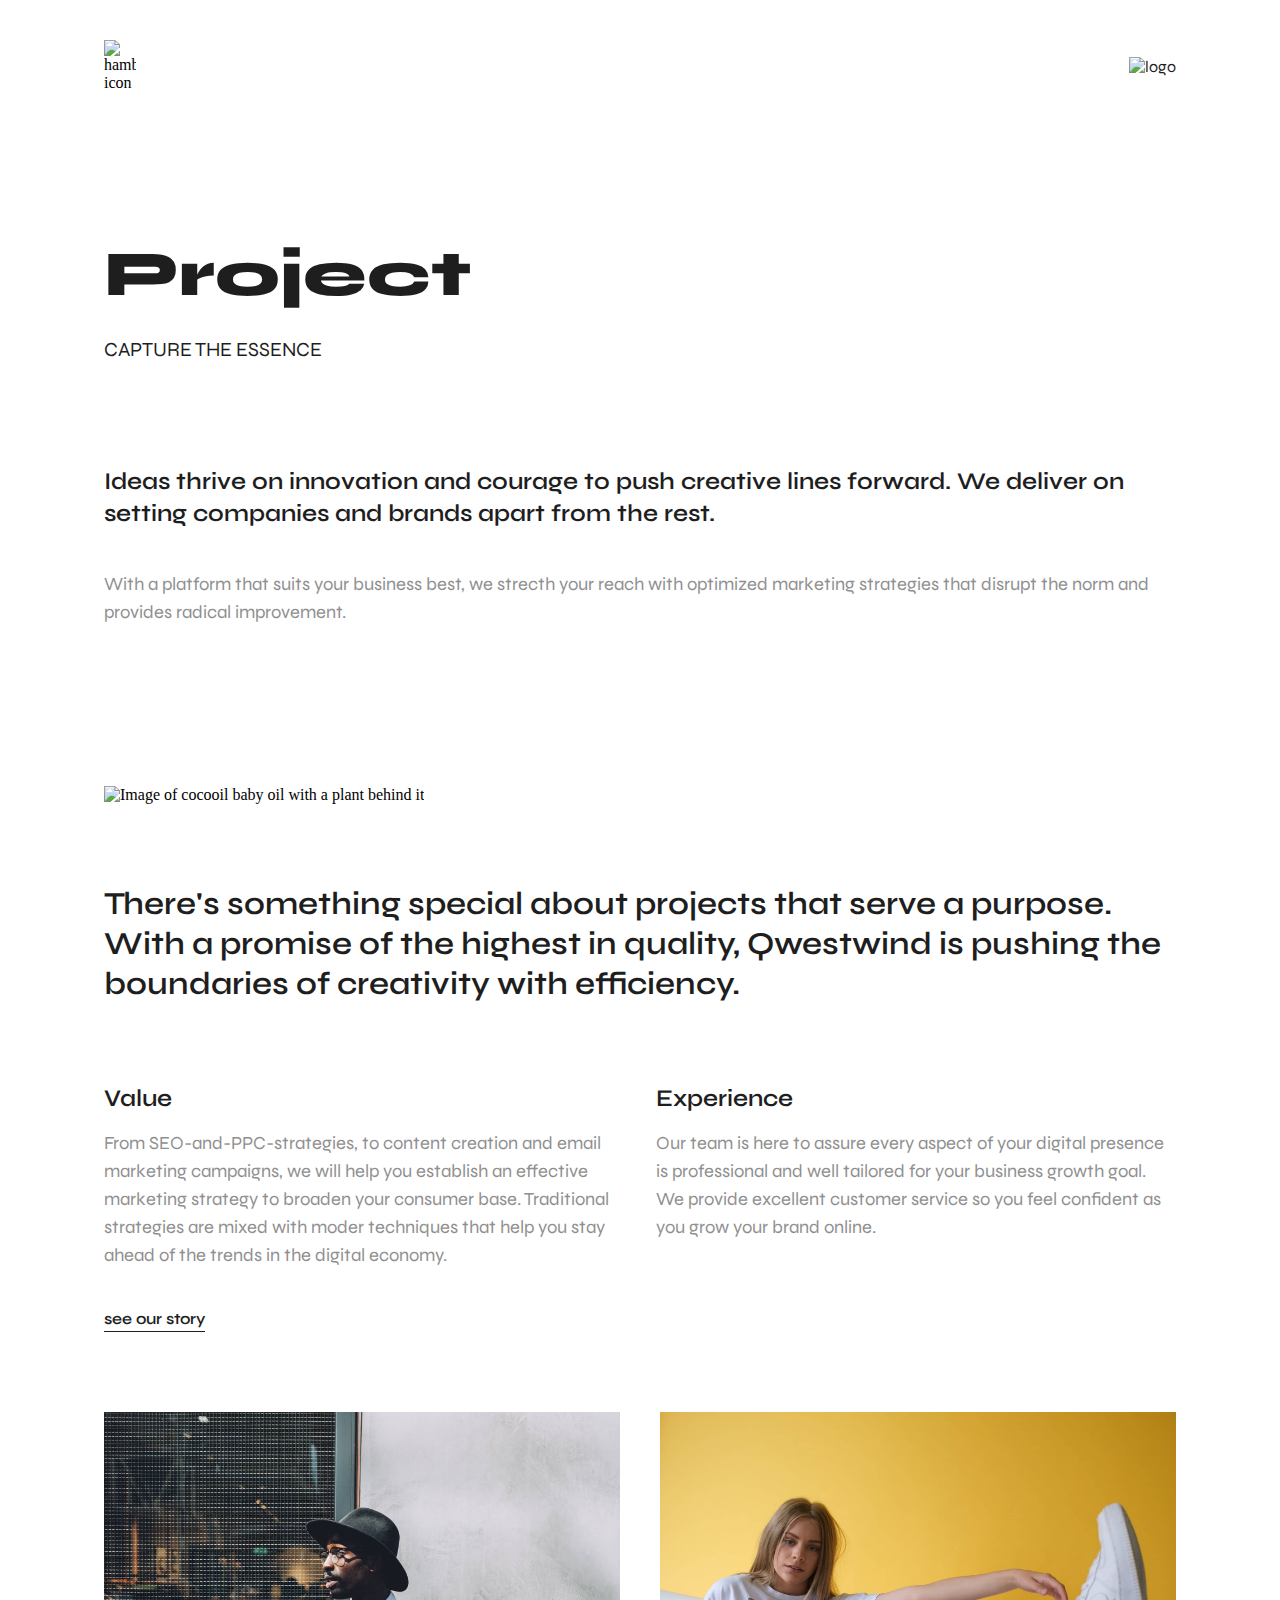
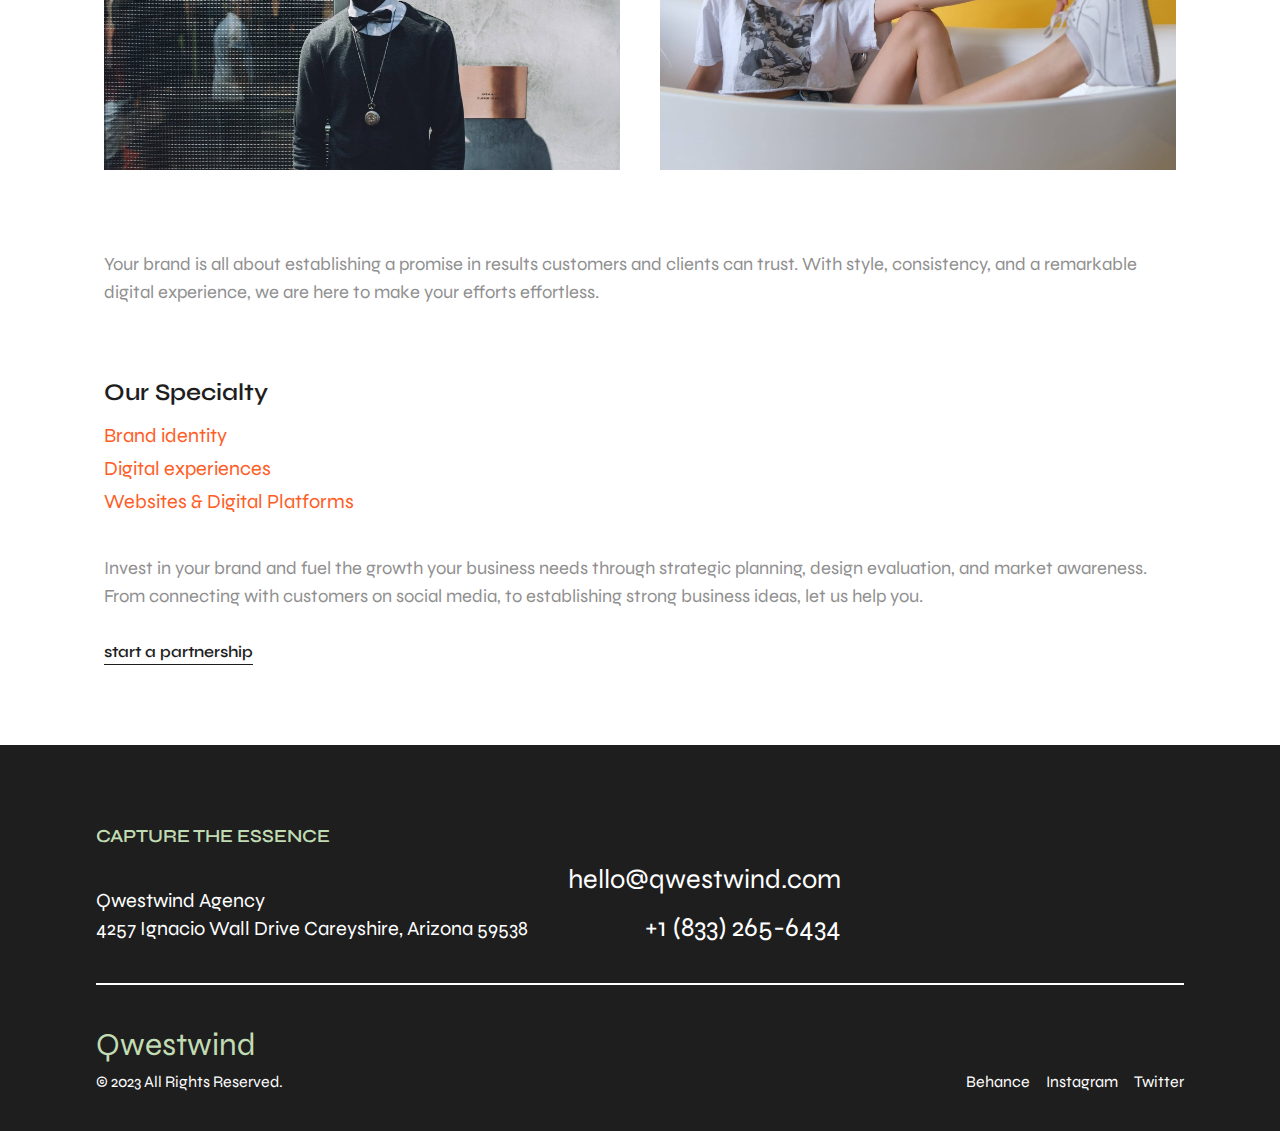
==== commit 0d477813: "Fix grid layout for image wrapper on tablet" ====
--- a/project.html
+++ b/project.html
@@ -19,137 +19,155 @@
 	</head>
 	<body>
 		<div class="grid">
-			<div class="top-element-wrapper">
-				<img
-					class="hamburger-icon"
-					src="/images/assets/q-hamburger-icon.svg"
-					alt="hamburger icon"
-				/>
-				<a href="https://qwestwind.netlify.app/"
-					><img
-						class="logo"
-						src="/images/assets/questwind-logo.svg"
-						alt="logo"
-				/></a>
+			<div class="inner-wrapper">
+				<div class="top-element-wrapper project-nav">
+					<img
+						class="hamburger-icon"
+						src="/images/assets/q-hamburger-icon.svg"
+						alt="hamburger icon"
+					/>
+					<a href="https://qwestwind.netlify.app/"
+						><img
+							class="logo"
+							src="/images/assets/questwind-logo.svg"
+							alt="logo"
+					/></a>
+				</div>
+				<header class="project-header">
+					<div class="left">
+						<h1 class="project-heading">Project</h1>
+					</div>
+					<div class="right">
+						<h3 class="project-subheading">Capture the Essence</h3>
+						<ul class="project-social-list">
+							<li class="project-social-item">
+								<a href="#">
+									<i
+										class="devicon-twitter-original"
+										style="color: black"
+									></i>
+								</a>
+							</li>
+							<li class="project-social-item">
+								<a href="#">
+									<i class="devicon-facebook-plain"></i>
+								</a>
+							</li>
+							<li class="project-social-item">
+								<a href="#">
+									<i class="devicon-behance-plain"></i>
+								</a>
+							</li>
+						</ul>
+						<h3 class="long-subheading">
+							Ideas thrive on innovation and courage to push
+							creative lines forward. We deliver on setting
+							companies and brands apart from the rest.
+						</h3>
+						<p class="soft-txt">
+							With a platform that suits your business best, we
+							strecth your reach with optimized marketing
+							strategies that disrupt the norm and provides
+							radical improvement.
+						</p>
+					</div>
+				</header>
+				<section class="project-body-container">
+					<div class="project-body">
+						<img
+							class="top-img"
+							src="/images/assets/img-1.jpg"
+							alt="Image of cocooil baby oil with a plant behind it"
+						/>
+						<h2 class="bigger-subheading">
+							There's something special about projects that serve
+							a purpose. With a promise of the highest in quality,
+							Qwestwind is pushing the boundaries of creativity
+							with efficiency.
+						</h2>
+
+						<div class="two-column">
+							<div class="col-1">
+								<h3 class="bold">Value</h3>
+								<p class="soft-txt">
+									From SEO-and-PPC-strategies, to content
+									creation and email marketing campaigns, we
+									will help you establish an effective
+									marketing strategy to broaden your consumer
+									base. Traditional strategies are mixed with
+									moder techniques that help you stay ahead of
+									the trends in the digital economy.
+								</p>
+							</div>
+							<div class="col-2">
+								<h3 class="bold">Experience</h3>
+								<p class="soft-txt">
+									Our team is here to assure every aspect of
+									your digital presence is professional and
+									well tailored for your business growth goal.
+									We provide excellent customer service so you
+									feel confident as you grow your brand
+									online.
+								</p>
+							</div>
+						</div>
+
+						<div class="btn-wrapper">
+							<a href="#" class="underline">see our story</a>
+						</div>
+						<div class="two-col-img-wrapper">
+							<img
+								src="/images/assets/img-2.jpg"
+								alt="Man standing outside wearing a fedora hat during a sunny day"
+							/>
+							<img
+								src="/images/assets/img-3.jpg"
+								alt="Woman in white and blue floral shirt and white shoes sitting in empty bath tub with feet propped up on edge of tub"
+							/>
+						</div>
+						<div class="content-wrapper">
+							<p class="soft-txt">
+								Your brand is all about establishing a promise
+								in results customers and clients can trust. With
+								style, consistency, and a remarkable digital
+								experience, we are here to make your efforts
+								effortless.
+							</p>
+							<h3 class="bold">Our Specialty</h3>
+							<ul>
+								<li>Brand identity</li>
+								<li>Digital experiences</li>
+								<li>Websites & Digital Platforms</li>
+							</ul>
+							<p class="soft-txt">
+								Invest in your brand and fuel the growth your
+								business needs through strategic planning,
+								design evaluation, and market awareness. From
+								connecting with customers on social media, to
+								establishing strong business ideas, let us help
+								you.
+							</p>
+							<div class="btn-wrapper">
+								<a href="#" class="underline"
+									>Start a partnership</a
+								>
+							</div>
+						</div>
+					</div>
+				</section>
 			</div>
-			<header class="project-header">
-				<div class="left">
-					<h1 class="project-heading">Project</h1>
-				</div>
-				<div class="right">
-					<h3 class="project-subheading">Capture the Essence</h3>
-					<ul class="project-social-list">
-						<li class="project-social-item">
-							<a href="#">
-								<i
-									class="devicon-twitter-original"
-									style="color: black"
-								></i>
-							</a>
-						</li>
-						<li class="project-social-item">
-							<a href="#">
-								<i class="devicon-facebook-plain"></i>
-							</a>
-						</li>
-						<li class="project-social-item">
-							<a href="#">
-								<i class="devicon-behance-plain"></i>
-							</a>
-						</li>
-					</ul>
-					<h3 class="long-subheading">
-						Ideas thrive on innovation and courage to push creative
-						lines forward. We deliver on setting companies and
-						brands apart from the rest.
-					</h3>
-					<p class="soft-txt">
-						With a platform that suits your business best, we
-						strecth your reach with optimized marketing strategies
-						that disrupt the norm and provides radical improvement.
-					</p>
-				</div>
-			</header>
-			<section class="project-body-container">
-				<div class="project-body">
-					<img
-						class="top-img"
-						src="/images/assets/img-1.jpg"
-						alt="Image of cocooil baby oil with a plant behind it"
-					/>
-					<h2 class="bigger-subheading">
-						There's something special about projects that serve a
-						purpose. With a promise of the highest in quality,
-						Qwestwind is pushing the boundaries of creativity with
-						efficiency.
-					</h2>
-					<h3 class="bold">Value</h3>
-					<p class="soft-txt">
-						From SEO-and-PPC-strategies, to content creation and
-						email marketing campaigns, we will help you establish an
-						effective marketing strategy to broaden your consumer
-						base. Traditional strategies are mixed with moder
-						techniques that help you stay ahead of the trends in the
-						digital economy.
-					</p>
-					<h3 class="bold">Experience</h3>
-					<p class="soft-txt">
-						Our team is here to assure every aspect of your digital
-						presence is professional and well tailored for your
-						business growth goal. We provide excellent customer
-						service so you feel confident as you grow your brand
-						online.
-					</p>
-					<div class="btn-wrapper">
-						<a href="#" class="underline">see our story</a>
-					</div>
-					<div class="two-col-img-wrapper">
-						<img
-							src="/images/assets/img-2.jpg"
-							alt="Man standing outside wearing a fedora hat during a sunny day"
-						/>
-						<img
-							src="/images/assets/img-3.jpg"
-							alt="Woman in white and blue floral shirt and white shoes sitting in empty bath tub with feet propped up on edge of tub"
-						/>
-					</div>
-					<div class="content-wrapper">
-						<p class="soft-txt">
-							Your brand is all about establishing a promise in
-							results customers and clients can trust. With style,
-							consistency, and a remarkable digital experience, we
-							are here to make your efforts effortless.
-						</p>
-						<h3 class="bold">Our Specialty</h3>
-						<ul>
-							<li>Brand identity</li>
-							<li>Digital experiences</li>
-							<li>Websites & Digital Platforms</li>
-						</ul>
-						<p class="soft-txt">
-							Invest in your brand and fuel the growth your
-							business needs through strategic planning, design
-							evaluation, and market awareness. From connecting
-							with customers on social media, to establishing
-							strong business ideas, let us help you.
-						</p>
-						<div class="btn-wrapper">
-							<a href="#" class="underline"
-								>Start a partnership</a
-							>
-						</div>
-					</div>
-				</div>
-			</section>
+
 			<!-- Sidebar -->
 			<aside class="sidebar-container hidden">
 				<div class="sidebar-wrapper">
 					<ul class="sidebar-list">
 						<li class="sidebar-item">
-							<a href="#">Home</a>
+							<a href="https://qwestwind.netlify.app/">Home</a>
 						</li>
 						<li class="sidebar-item">
-							<a href="#">Works</a>
+							<a href="https://qwestwind.netlify.app/project.html"
+								>Works</a
+							>
 						</li>
 						<li class="sidebar-item">
 							<a href="#">About</a>
--- a/styles/style.css
+++ b/styles/style.css
@@ -115,6 +115,7 @@
     flex-direction: column;
     width: 100%;
     position: relative;
+    align-self: center;
   }
   .grid .top-element-wrapper {
     display: flex;
@@ -122,7 +123,7 @@
     justify-content: space-between;
     align-items: center;
     width: 100%;
-    padding: 2.5rem 1.25rem 0;
+    padding: 2.5rem 0 0;
   }
   .grid .top-element-wrapper .logo,
 .grid .top-element-wrapper .hamburger-icon {
@@ -133,25 +134,8 @@
 .grid .top-element-wrapper .hamburger-icon:hover {
     cursor: pointer;
   }
-  .grid .project-nav-container {
-    width: 100%;
-    display: grid;
-    position: relative;
-    padding: 0 1.5rem;
-    align-items: center;
-    height: 6rem;
-    margin-bottom: 2rem;
-  }
-  .grid .project-nav-container .project-nav-wrapper {
-    display: flex;
-    justify-content: space-between;
-  }
-  .grid .project-nav-container .project-nav-wrapper .logo-word {
-    font-size: 1.5rem;
-    font-weight: 600;
-  }
-  .grid .project-nav-container .project-nav-wrapper .hamburger-icon {
-    width: 2rem;
+  .grid .project-nav {
+    padding: 2.5rem 1.5rem 0;
   }
   .grid .soft-txt {
     color: #8f8f8f;
@@ -443,6 +427,49 @@
   }
 }
 @media (min-width: 768px) {
+  .inner-wrapper {
+    max-width: 1600px;
+    padding: 0 5rem;
+  }
+  .inner-wrapper .project-nav {
+    width: 100%;
+    padding: 2.5rem 1.5rem 0 !important;
+    justify-self: space-evenly !important;
+    display: flex;
+    position: relative;
+  }
+  .inner-wrapper .project-header {
+    margin-bottom: 10rem;
+  }
+  .inner-wrapper .project-header .project-heading {
+    font-size: 4rem !important;
+  }
+  .inner-wrapper .two-column {
+    display: grid;
+    grid-template-columns: repeat(2, 1fr);
+    gap: 2rem;
+    margin-bottom: 2.5rem;
+  }
+  .inner-wrapper .two-column .soft-txt {
+    padding-bottom: 0 !important;
+  }
+  .inner-wrapper .two-column .underline {
+    justify-self: center;
+  }
+  .inner-wrapper .two-col-img-wrapper {
+    gap: 2.5rem !important;
+    display: grid !important;
+    grid-template-columns: repeat(2, 1fr);
+  }
+  .inner-wrapper .two-col-img-wrapper img {
+    -o-object-fit: cover !important;
+       object-fit: cover !important;
+    -o-object-position: center center;
+       object-position: center center;
+    width: 100%;
+    align-self: center;
+    height: 100%;
+  }
   .grid__main {
     display: grid;
     grid-template-columns: repeat(2, 1fr);
@@ -506,6 +533,26 @@
   .footer-container .footer-wrapper .copy-txt {
     color: rgb(130, 130, 130) !important;
     filter: opacity(0.75) !important;
+  }
+  .project-footer-container .footer-wrapper {
+    max-width: 1600px;
+    padding: 5rem 6rem 2.5rem !important;
+  }
+  .project-footer-container .footer-wrapper .top-footer-row {
+    flex-direction: row !important;
+    padding-bottom: 2.5rem;
+  }
+  .project-footer-container .footer-wrapper .top-footer-row .right {
+    align-items: end;
+    justify-content: end;
+    margin-bottom: 0 !important;
+  }
+  .project-footer-container .footer-wrapper .bottom-footer-row {
+    flex-direction: row !important;
+    justify-content: space-between;
+  }
+  .project-footer-container .footer-wrapper .bottom-footer-row .footer-social-list {
+    align-items: end;
   }
   .top-element-wrapper {
     padding: 2.5rem 2rem 0 !important;
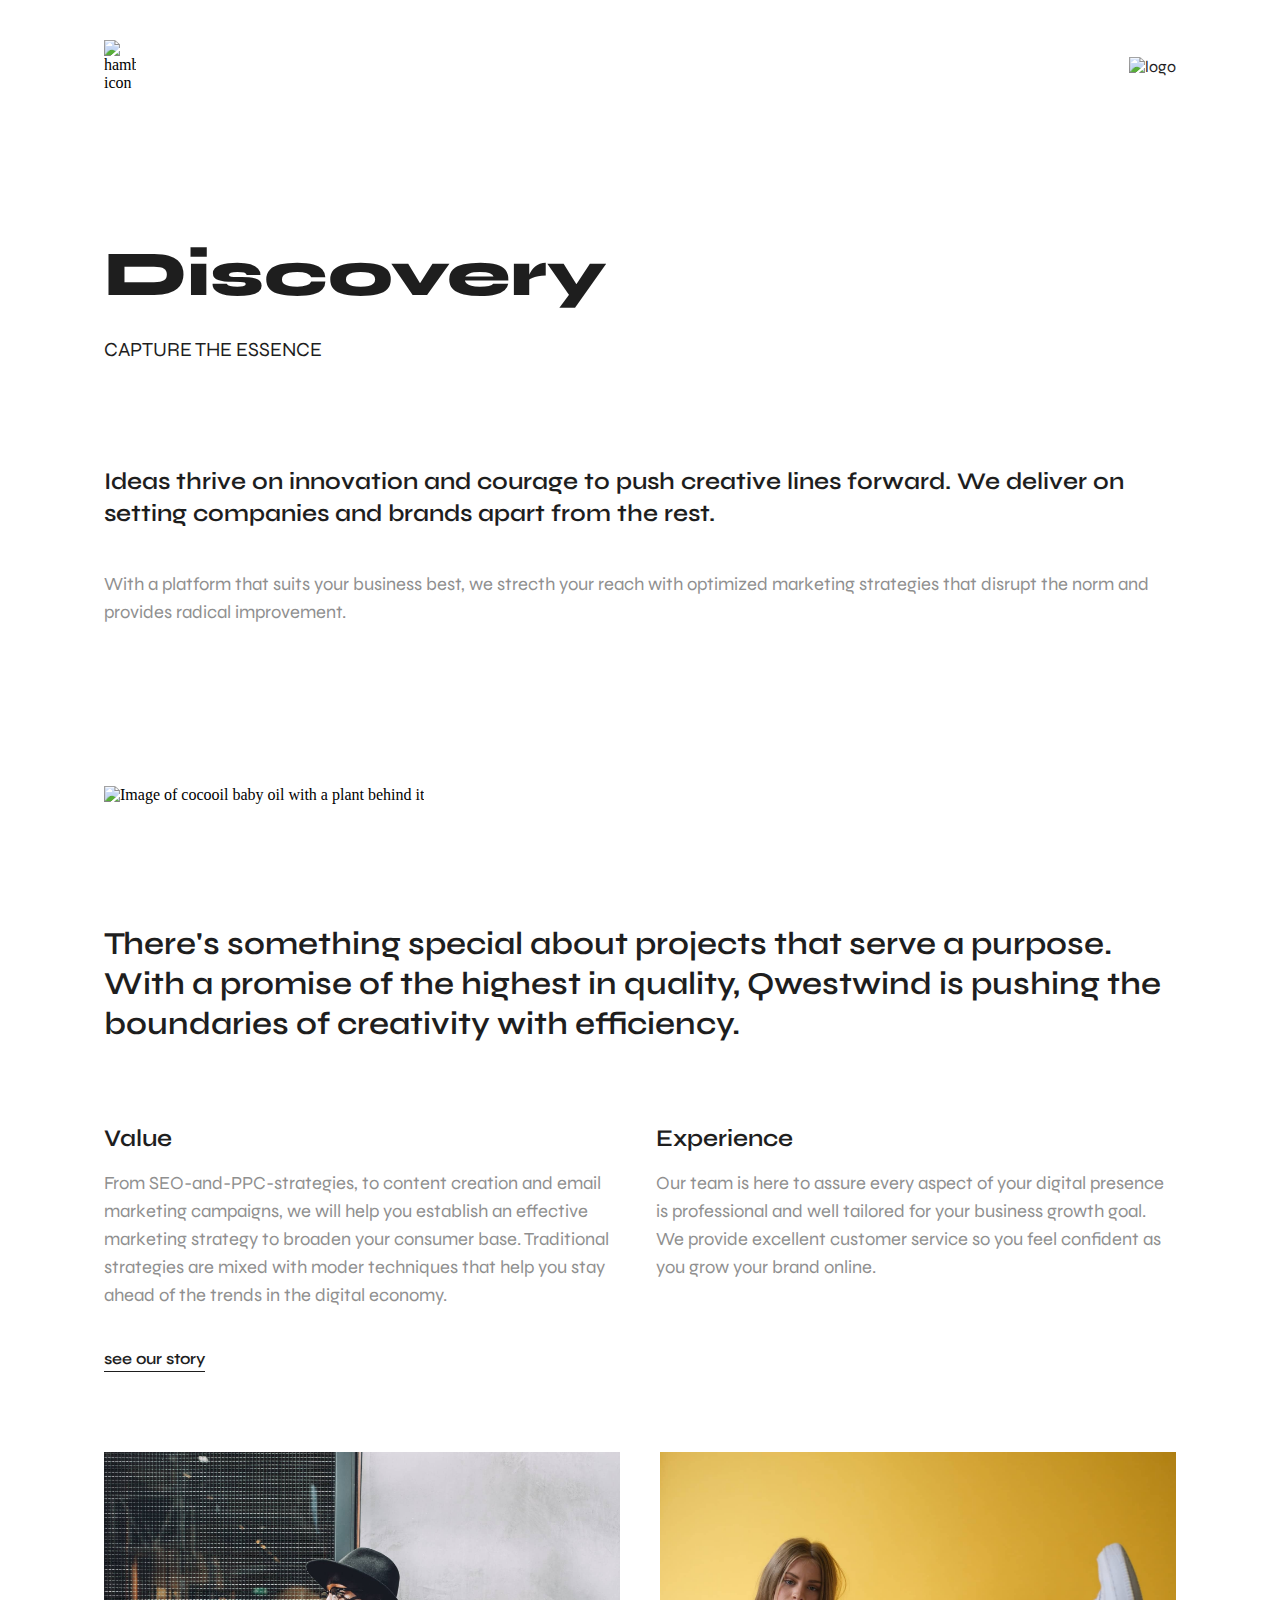
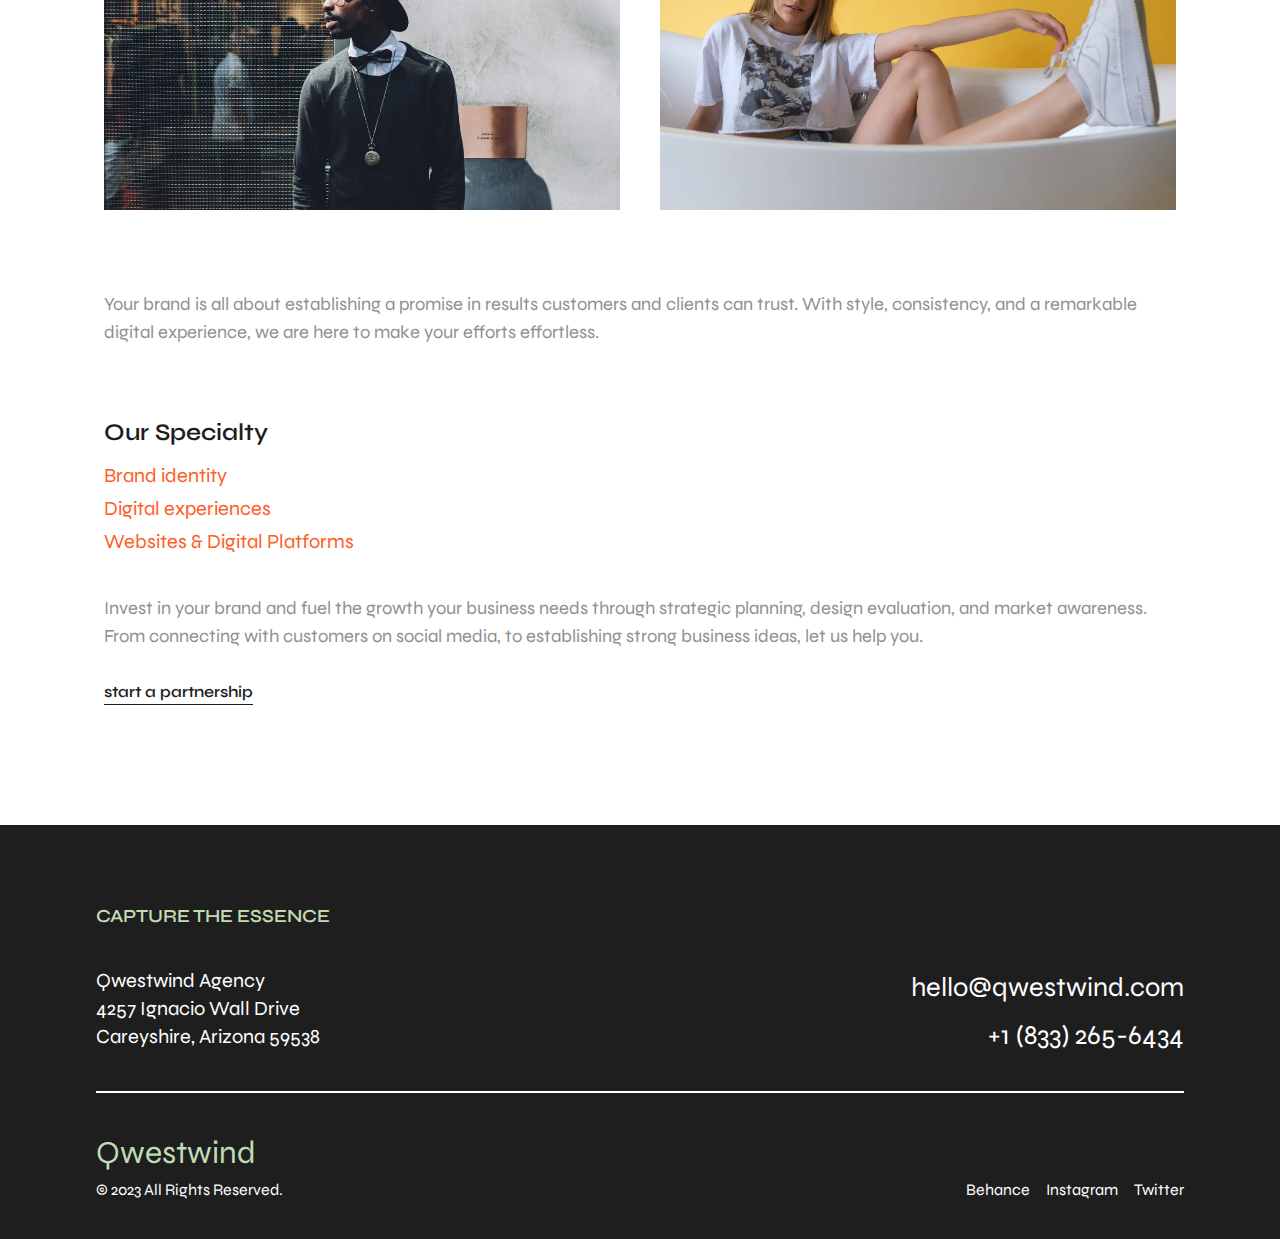
==== commit d6affd04: "Fix: correct typo in title" ====
--- a/project.html
+++ b/project.html
@@ -15,7 +15,7 @@
 			href="/images/assets/questwind-logo.svg"
 			type="image/x-icon"
 		/>
-		<title>Questwind | Project</title>
+		<title>Qwestwind | Project</title>
 	</head>
 	<body>
 		<div class="grid">
@@ -35,17 +35,14 @@
 				</div>
 				<header class="project-header">
 					<div class="left">
-						<h1 class="project-heading">Project</h1>
+						<h1 class="project-heading">Discovery</h1>
 					</div>
 					<div class="right">
 						<h3 class="project-subheading">Capture the Essence</h3>
 						<ul class="project-social-list">
 							<li class="project-social-item">
 								<a href="#">
-									<i
-										class="devicon-twitter-original"
-										style="color: black"
-									></i>
+									<i class="devicon-twitter-original" style="color: black"></i>
 								</a>
 							</li>
 							<li class="project-social-item">
@@ -60,15 +57,14 @@
 							</li>
 						</ul>
 						<h3 class="long-subheading">
-							Ideas thrive on innovation and courage to push
-							creative lines forward. We deliver on setting
-							companies and brands apart from the rest.
+							Ideas thrive on innovation and courage to push creative lines
+							forward. We deliver on setting companies and brands apart from the
+							rest.
 						</h3>
 						<p class="soft-txt">
-							With a platform that suits your business best, we
-							strecth your reach with optimized marketing
-							strategies that disrupt the norm and provides
-							radical improvement.
+							With a platform that suits your business best, we strecth your
+							reach with optimized marketing strategies that disrupt the norm
+							and provides radical improvement.
 						</p>
 					</div>
 				</header>
@@ -80,34 +76,29 @@
 							alt="Image of cocooil baby oil with a plant behind it"
 						/>
 						<h2 class="bigger-subheading">
-							There's something special about projects that serve
-							a purpose. With a promise of the highest in quality,
-							Qwestwind is pushing the boundaries of creativity
-							with efficiency.
+							There's something special about projects that serve a purpose.
+							With a promise of the highest in quality, Qwestwind is pushing the
+							boundaries of creativity with efficiency.
 						</h2>
 
 						<div class="two-column">
 							<div class="col-1">
 								<h3 class="bold">Value</h3>
 								<p class="soft-txt">
-									From SEO-and-PPC-strategies, to content
-									creation and email marketing campaigns, we
-									will help you establish an effective
-									marketing strategy to broaden your consumer
-									base. Traditional strategies are mixed with
-									moder techniques that help you stay ahead of
-									the trends in the digital economy.
+									From SEO-and-PPC-strategies, to content creation and email
+									marketing campaigns, we will help you establish an effective
+									marketing strategy to broaden your consumer base. Traditional
+									strategies are mixed with moder techniques that help you stay
+									ahead of the trends in the digital economy.
 								</p>
 							</div>
 							<div class="col-2">
 								<h3 class="bold">Experience</h3>
 								<p class="soft-txt">
-									Our team is here to assure every aspect of
-									your digital presence is professional and
-									well tailored for your business growth goal.
-									We provide excellent customer service so you
-									feel confident as you grow your brand
-									online.
+									Our team is here to assure every aspect of your digital
+									presence is professional and well tailored for your business
+									growth goal. We provide excellent customer service so you feel
+									confident as you grow your brand online.
 								</p>
 							</div>
 						</div>
@@ -127,10 +118,9 @@
 						</div>
 						<div class="content-wrapper">
 							<p class="soft-txt">
-								Your brand is all about establishing a promise
-								in results customers and clients can trust. With
-								style, consistency, and a remarkable digital
-								experience, we are here to make your efforts
+								Your brand is all about establishing a promise in results
+								customers and clients can trust. With style, consistency, and a
+								remarkable digital experience, we are here to make your efforts
 								effortless.
 							</p>
 							<h3 class="bold">Our Specialty</h3>
@@ -140,17 +130,13 @@
 								<li>Websites & Digital Platforms</li>
 							</ul>
 							<p class="soft-txt">
-								Invest in your brand and fuel the growth your
-								business needs through strategic planning,
-								design evaluation, and market awareness. From
-								connecting with customers on social media, to
-								establishing strong business ideas, let us help
-								you.
+								Invest in your brand and fuel the growth your business needs
+								through strategic planning, design evaluation, and market
+								awareness. From connecting with customers on social media, to
+								establishing strong business ideas, let us help you.
 							</p>
 							<div class="btn-wrapper">
-								<a href="#" class="underline"
-									>Start a partnership</a
-								>
+								<a href="#" class="underline">Start a partnership</a>
 							</div>
 						</div>
 					</div>
@@ -165,9 +151,7 @@
 							<a href="https://qwestwind.netlify.app/">Home</a>
 						</li>
 						<li class="sidebar-item">
-							<a href="https://qwestwind.netlify.app/project.html"
-								>Works</a
-							>
+							<a href="https://qwestwind.netlify.app/project.html">Works</a>
 						</li>
 						<li class="sidebar-item">
 							<a href="#">About</a>
@@ -224,14 +208,12 @@
 							<h3 class="footer-heading">Capture the Essence</h3>
 							<p class="footer-txt">
 								Qwestwind Agency <br />
-								4257 Ignacio Wall Drive Careyshire, Arizona
-								59538
+								4257 Ignacio Wall Drive <br />
+								Careyshire, Arizona 59538
 							</p>
 						</div>
 						<div class="right">
-							<h2 class="footer-heading-r">
-								hello@qwestwind.com
-							</h2>
+							<h2 class="footer-heading-r">hello@qwestwind.com</h2>
 							<h2 class="footer-heading-r">+1 (833) 265-6434</h2>
 						</div>
 					</section>
--- a/styles/style.css
+++ b/styles/style.css
@@ -123,7 +123,7 @@
     justify-content: space-between;
     align-items: center;
     width: 100%;
-    padding: 2.5rem 0 0;
+    padding: 2.5rem 1.5rem 0;
   }
   .grid .top-element-wrapper .logo,
 .grid .top-element-wrapper .hamburger-icon {
@@ -149,7 +149,7 @@
     padding: 9rem 1.5rem 0;
   }
   .grid .project-header .project-heading {
-    font-size: 2.75rem;
+    font-size: 2rem;
     margin-bottom: 1.5rem;
   }
   .grid .project-header .project-subheading {
@@ -428,8 +428,9 @@
 }
 @media (min-width: 768px) {
   .inner-wrapper {
-    max-width: 1600px;
+    max-width: 1400px;
     padding: 0 5rem;
+    align-self: center;
   }
   .inner-wrapper .project-nav {
     width: 100%;
@@ -443,6 +444,9 @@
   }
   .inner-wrapper .project-header .project-heading {
     font-size: 4rem !important;
+  }
+  .inner-wrapper .top-img {
+    padding-bottom: 2.5rem;
   }
   .inner-wrapper .two-column {
     display: grid;
@@ -470,6 +474,9 @@
     align-self: center;
     height: 100%;
   }
+  .inner-wrapper .content-wrapper {
+    padding-bottom: 2.5rem;
+  }
   .grid__main {
     display: grid;
     grid-template-columns: repeat(2, 1fr);
@@ -535,12 +542,14 @@
     filter: opacity(0.75) !important;
   }
   .project-footer-container .footer-wrapper {
-    max-width: 1600px;
+    max-width: 1400px !important;
     padding: 5rem 6rem 2.5rem !important;
+    margin: 0 auto;
   }
   .project-footer-container .footer-wrapper .top-footer-row {
     flex-direction: row !important;
     padding-bottom: 2.5rem;
+    justify-content: space-between;
   }
   .project-footer-container .footer-wrapper .top-footer-row .right {
     align-items: end;
@@ -595,6 +604,24 @@
   .sidebar-list,
 .sb-social-list {
     padding-left: 6rem;
+  }
+  .project-header {
+    display: grid !important;
+    grid-template-columns: repeat(2, 1fr);
+    max-width: 1400px;
+    margin: 0 auto;
+    gap: 10rem;
+    justify-content: space-between;
+  }
+  .bigger-subheading,
+.two-column,
+.btn-wrapper,
+.content-wrapper {
+    max-width: 800px;
+    margin: 0 auto;
+  }
+  .two-col-img-wrapper {
+    margin: 8rem 0 5rem !important;
   }
 }
 .landing-img {
